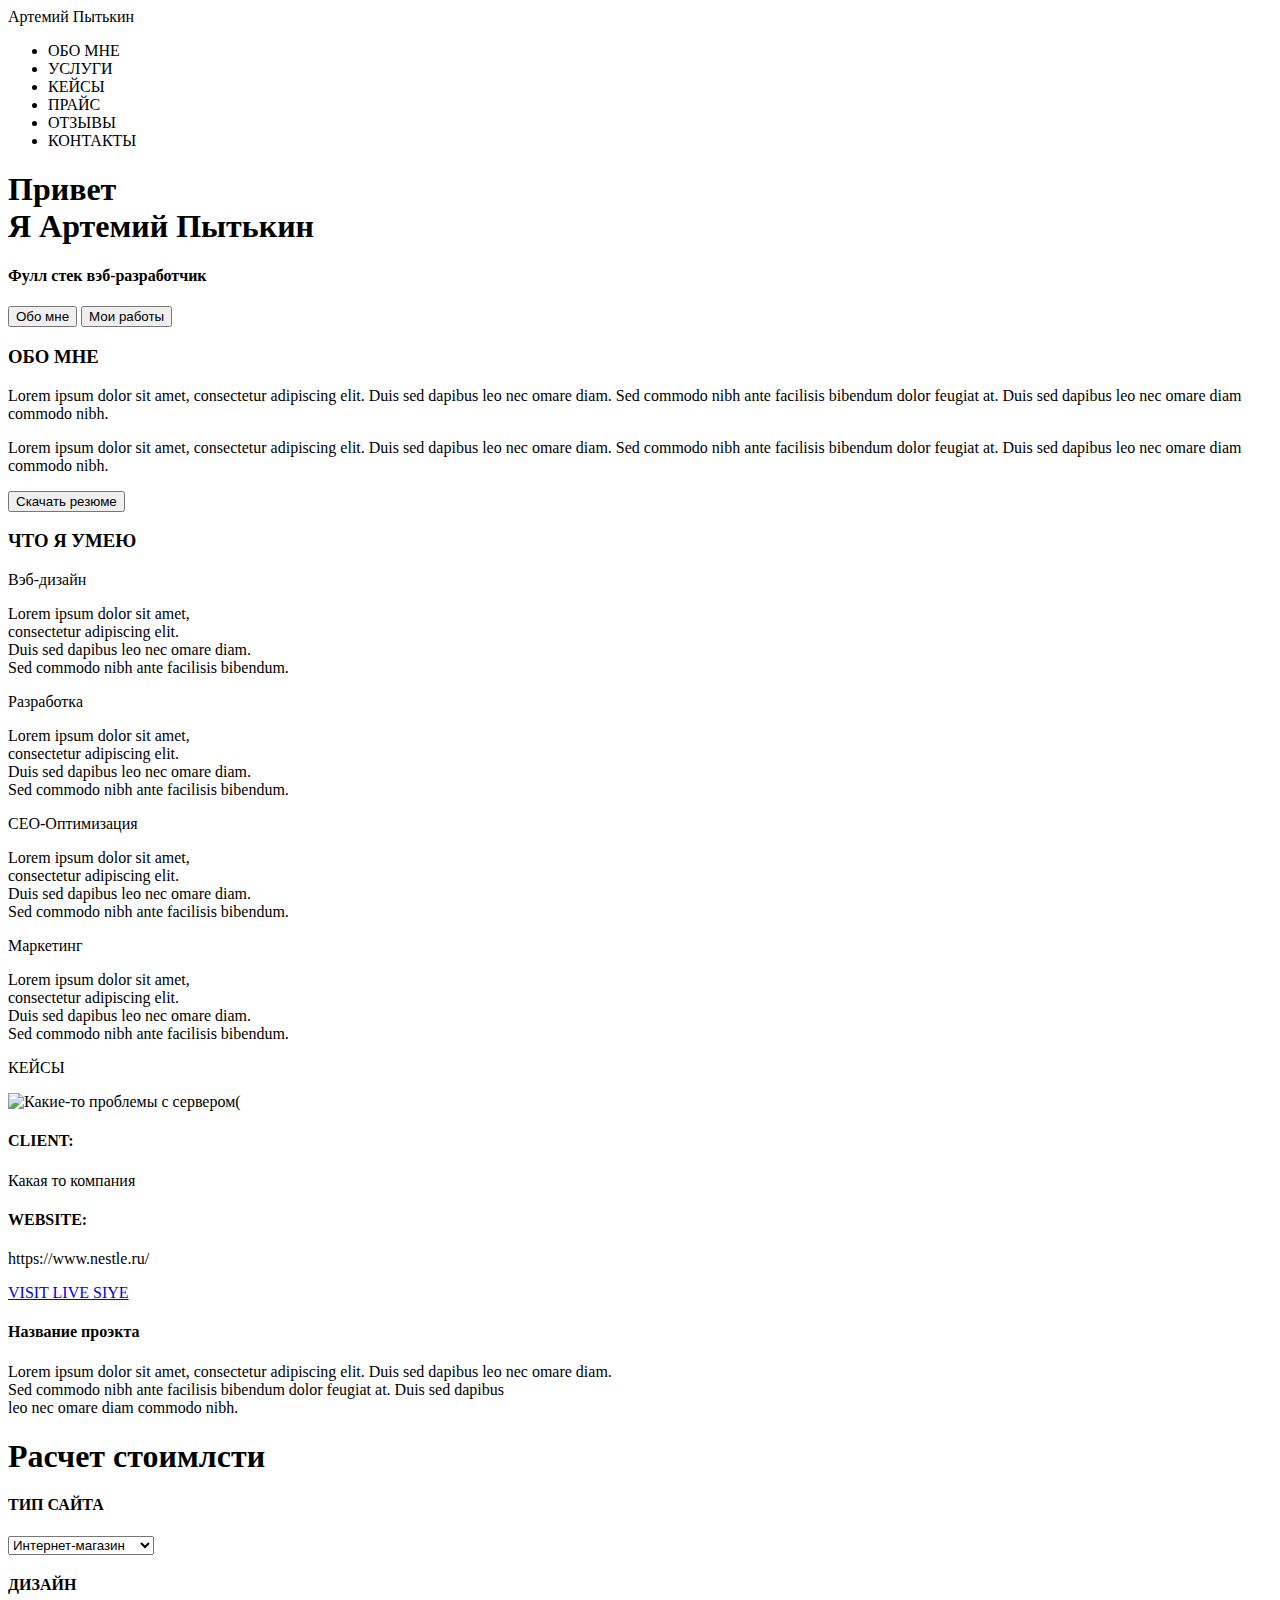
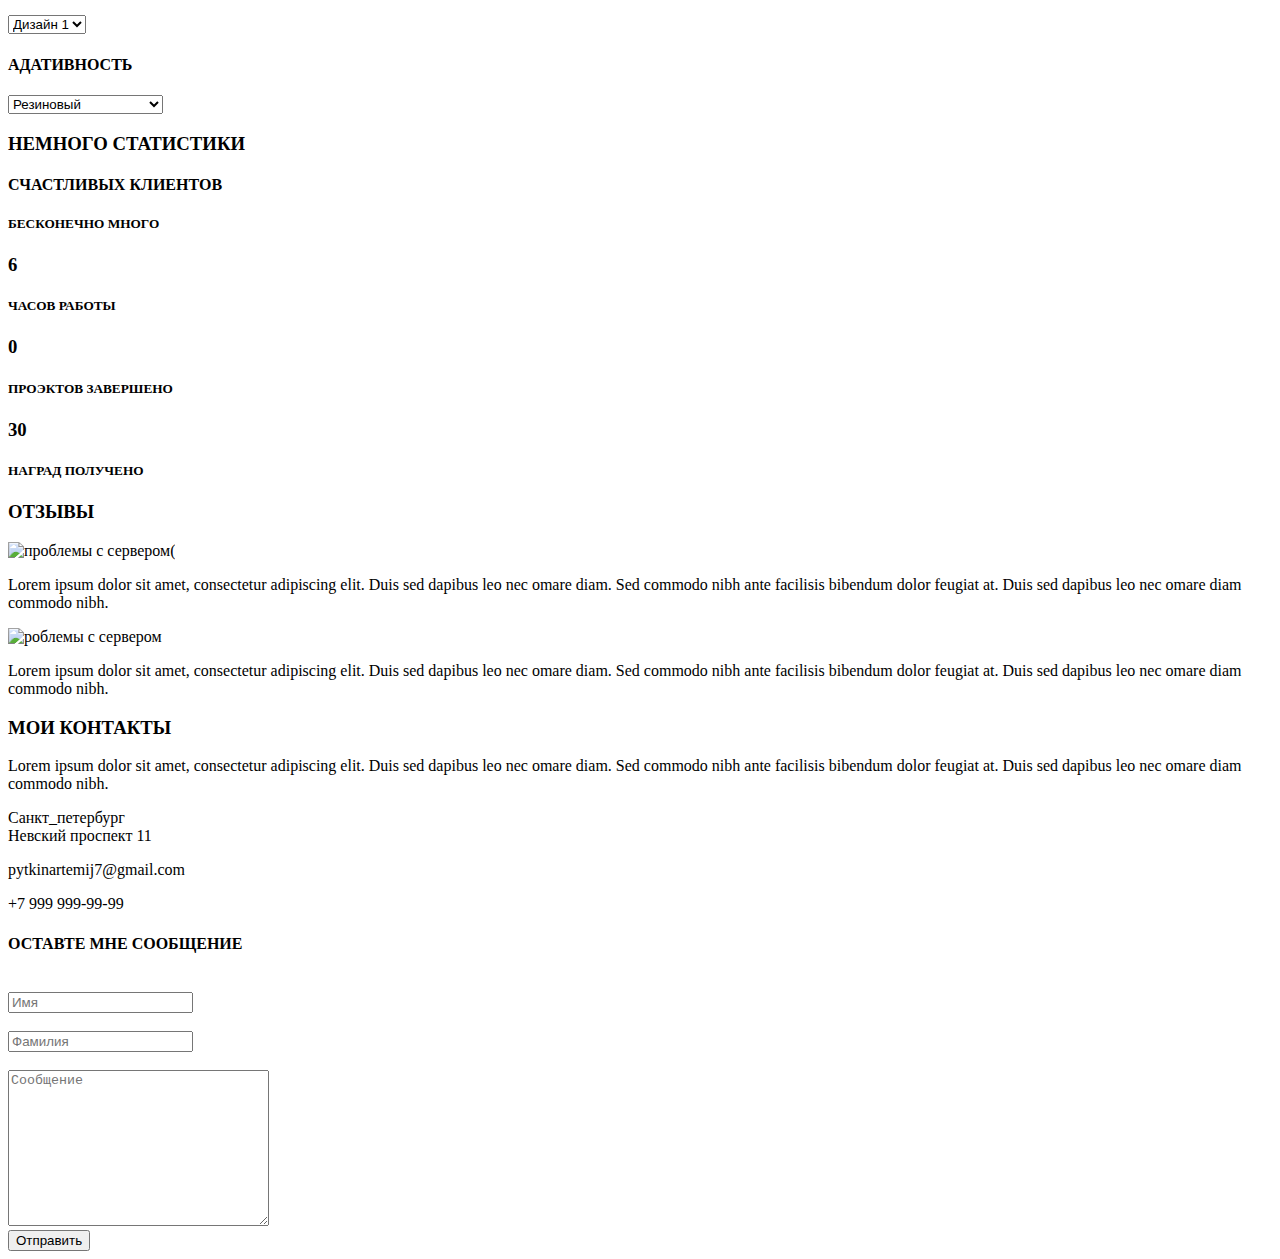
==== srs/index.html @ 43e5adbe "Add files via upload" ====
<!DOCTYPE html>
<html lang="en">
<head>
    <meta charset="UTF-8">
    <title>Мой первый сайт</title>
    <meta name="description" content="Мой первый сайт на HTML">
    <meta name="robots" content="all">
    
</head>
<body>

<header>
   <nav>
       <div class="logo">Артемий Пытькин<div>
       <div class="menu "><ul>
           <li>ОБО МНЕ</li>
           <li>УСЛУГИ</li>
           <li>КЕЙСЫ</li>
           <li>ПРАЙС</li>
           <li>ОТЗЫВЫ</li>
           <li>КОНТАКТЫ</li>
       </ul>
       </div>
   <nav>
<header>
   
   <div class="main"><div class="title__conteiner">
       <h1>Привет <br>Я Артемий Пытькин</h1>
       <h4>Фулл стек вэб-разработчик</h4>
       <input type="submit" value="Обо мне">
       <input type="submit" value="Мои работы">
       
   </div></div>
   
   <div class="about_me">
   <h3>ОБО МНЕ</h3>
   
   <p>Lorem ipsum dolor sit amet, consectetur adipiscing elit. Duis sed dapibus leo nec omare diam. Sed commodo nibh ante

facilisis bibendum dolor feugiat at. Duis sed dapibus leo nec omare diam commodo nibh.</p>
   
   <p>Lorem ipsum dolor sit amet, consectetur adipiscing elit. Duis sed dapibus leo nec omare diam. Sed commodo nibh ante

facilisis bibendum dolor feugiat at. Duis sed dapibus leo nec omare diam commodo nibh.</p>
  </div>
   
   <div class="summary">
      <input type="submit" value="Скачать резюме">
       
   </div>
   
   <div class="skills">
   
   <h3>ЧТО Я УМЕЮ</h3>
   
    <p>Вэб-дизайн</p>
    <div class="text"><p>Lorem ipsum dolor sit amet, <br>consectetur adipiscing elit. <br>Duis sed dapibus leo nec omare diam.<br> Sed commodo nibh ante

facilisis bibendum.</p>
  
   <p>Разработка</p>
   
   <p>Lorem ipsum dolor sit amet, <br>consectetur adipiscing elit. <br>Duis sed dapibus leo nec omare diam.<br> Sed commodo nibh ante

facilisis bibendum.</p>
  
   <p>CEO-Оптимизация</p>
   
   <p>Lorem ipsum dolor sit amet, <br>consectetur adipiscing elit. <br>Duis sed dapibus leo nec omare diam.<br> Sed commodo nibh ante

facilisis bibendum.</p>
  
   <p>Маркетинг</p>
   
   <p>Lorem ipsum dolor sit amet, <br>consectetur adipiscing elit. <br>Duis sed dapibus leo nec omare diam.<br> Sed commodo nibh ante

facilisis bibendum.</p>
  
   </div>
   </div>
   
   <div class="cases">
       <p>КЕЙСЫ</p>
       
    <img src="project.jpg" alt="Какие-то проблемы с сервером(">
      
      <h4>CLIENT:</h4>
       <span>Какая то компания</span>
       
       <h4>WEBSITE:</h4> 
       <p>https://www.nestle.ru/</p>
       
       <a href="https://www.nestle.ru/" target="_blank">VISIT LIVE SIYE</a>   
         
       <h4>Название проэкта</h4>
       
       <p>Lorem ipsum dolor sit amet, consectetur adipiscing elit. Duis sed dapibus leo nec omare diam. <br>Sed commodo nibh ante

facilisis bibendum dolor feugiat at. Duis sed dapibus <br>leo nec omare diam commodo nibh.</p>
       
       
   </div>
   
   
    <form action="сost_calculation" multiple>
        
        <h1>Расчет стоимлсти</h1>
           
           <h4>ТИП САЙТА</h4>
           
            <select name="site_type" id="1">
        
                <option value="Интернет-магазин">Интернет-магазин</option>
                <option value="Имиджевый сайт">Имиджевый сайт</option>
                <option value="On-line сервисы">On-line сервисы</option>
                <option value="Персональный сайт">Персональный сайт</option>
                
                </select><br>
                
                <h4>ДИЗАЙН</h4>
            
            <select name="design" id="2">
        
               <option value="design1">Дизайн 1</option>
                <option value="design2">Дизайн 2</option>
                <option value="design3">Дизайн 3</option>
                <option value="design4">Дизайн 4</option>
                
        </select><br>
               
                <h4>АДАТИВНОСТЬ</h4>
                
            <select name="adaptability" placeholder="Выберите пункт" id="3"> 
               
               <option value="Резиновый">Резиновый</option>
                <option value="Перенос блоков">Перенос блоков</option>
                <option value="Замена макетов">Замена макетов</option>
                <option value="Адаптивный базовый">Адаптивный базовый</option>
                <option value="Панельный">Панельный</option>
                
              </select><br>  
        
    </form>
    
    <div class="statistics">
       
       <h3>НЕМНОГО СТАТИСТИКИ</h3>
       
       <h4>СЧАСТЛИВЫХ КЛИЕНТОВ</h4>
       <h5>БЕСКОНЕЧНО МНОГО</h5>
       
       <h3>6</h3>
        <h5>ЧАСОВ РАБОТЫ</h5>
        
        <h3>0</h3>
        <h5>ПРОЭКТОВ ЗАВЕРШЕНО</h5>
        
        <h3>30</h3>
        <h5>НАГРАД ПОЛУЧЕНО</h5>
        
    </div>
    
    <div class="reviews">
       
       <h3>ОТЗЫВЫ</h3>
        
        <img src="https://avatars.mds.yandex.net/get-kinopoisk-image/1599028/5c6d81b5-d31c-4389-89d0-4b554b82b68b/360" alt="проблемы с сервером(">
        
        <p>Lorem ipsum dolor sit amet, consectetur adipiscing elit. Duis sed dapibus leo nec omare diam. Sed commodo nibh ante

facilisis bibendum dolor feugiat at. Duis sed dapibus leo nec omare diam commodo nibh.</p>
       
       <img src="https://pbs.twimg.com/profile_images/1732257327/_______400x400.png" alt="роблемы с сервером">
       
       <p>Lorem ipsum dolor sit amet, consectetur adipiscing elit. Duis sed dapibus leo nec omare diam. Sed commodo nibh ante

facilisis bibendum dolor feugiat at. Duis sed dapibus leo nec omare diam commodo nibh.</p>
        
    </div>
    
    <form action="contacts">
     
     <h3>МОИ КОНТАКТЫ</h3>
     
     <p>Lorem ipsum dolor sit amet, consectetur adipiscing elit. Duis sed dapibus leo nec omare diam. Sed commodo nibh ante

facilisis bibendum dolor feugiat at. Duis sed dapibus leo nec omare diam commodo nibh.</p>
    
    <p>Санкт_петербург <br> Невский проспект 11</p>
     <p>pytkinartemij7@gmail.com</p>
     <p>+7 999 999-99-99</p>
     
     <h4>ОСТАВТЕ МНЕ СООБЩЕНИЕ </h4>
     
        <br><input type="text" placeholder="Имя">
          
        <br><br><input type="text" placeholder="Фамилия">
                    
        <br><br><textarea name="message_to_me" id="5" cols="30" rows="10" placeholder="Сообщение"></textarea>
        
       <br> <input type="submit" value="Отправить">
     
     </form>
     
<body>


<html>
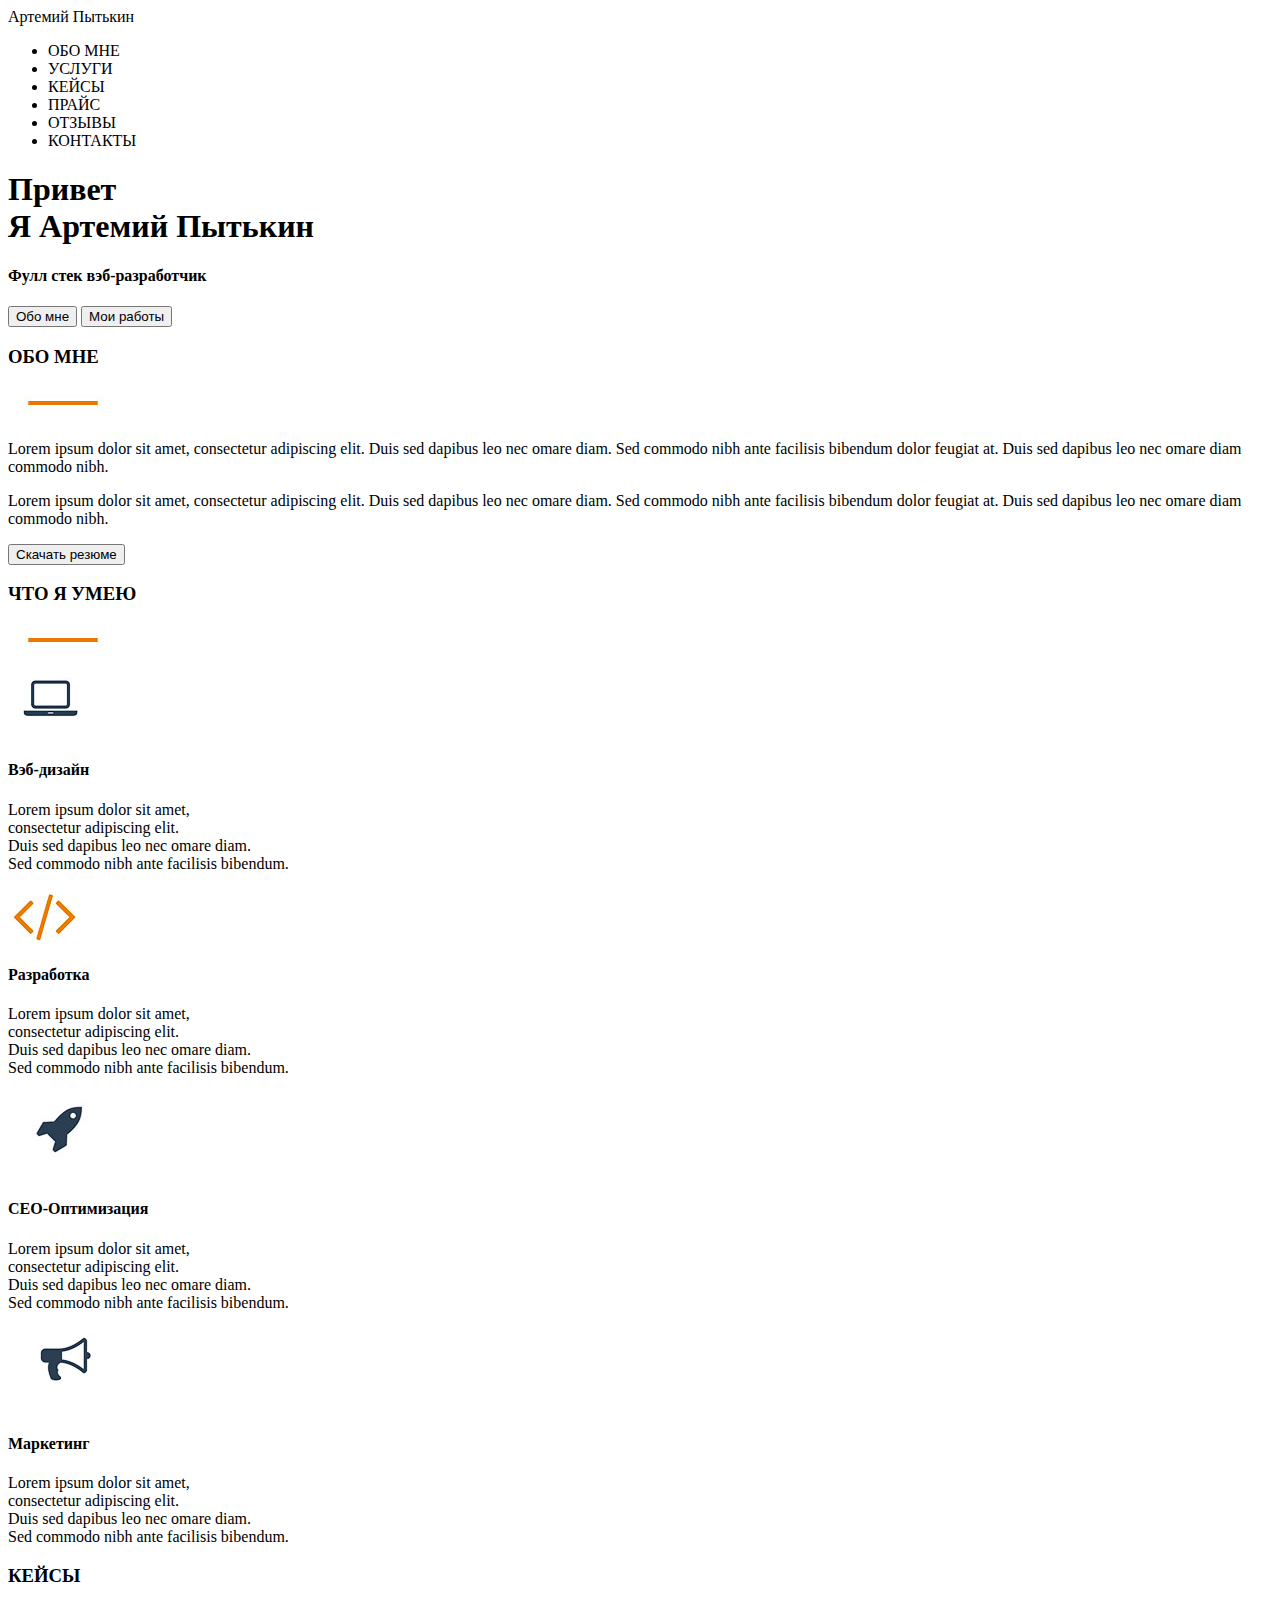
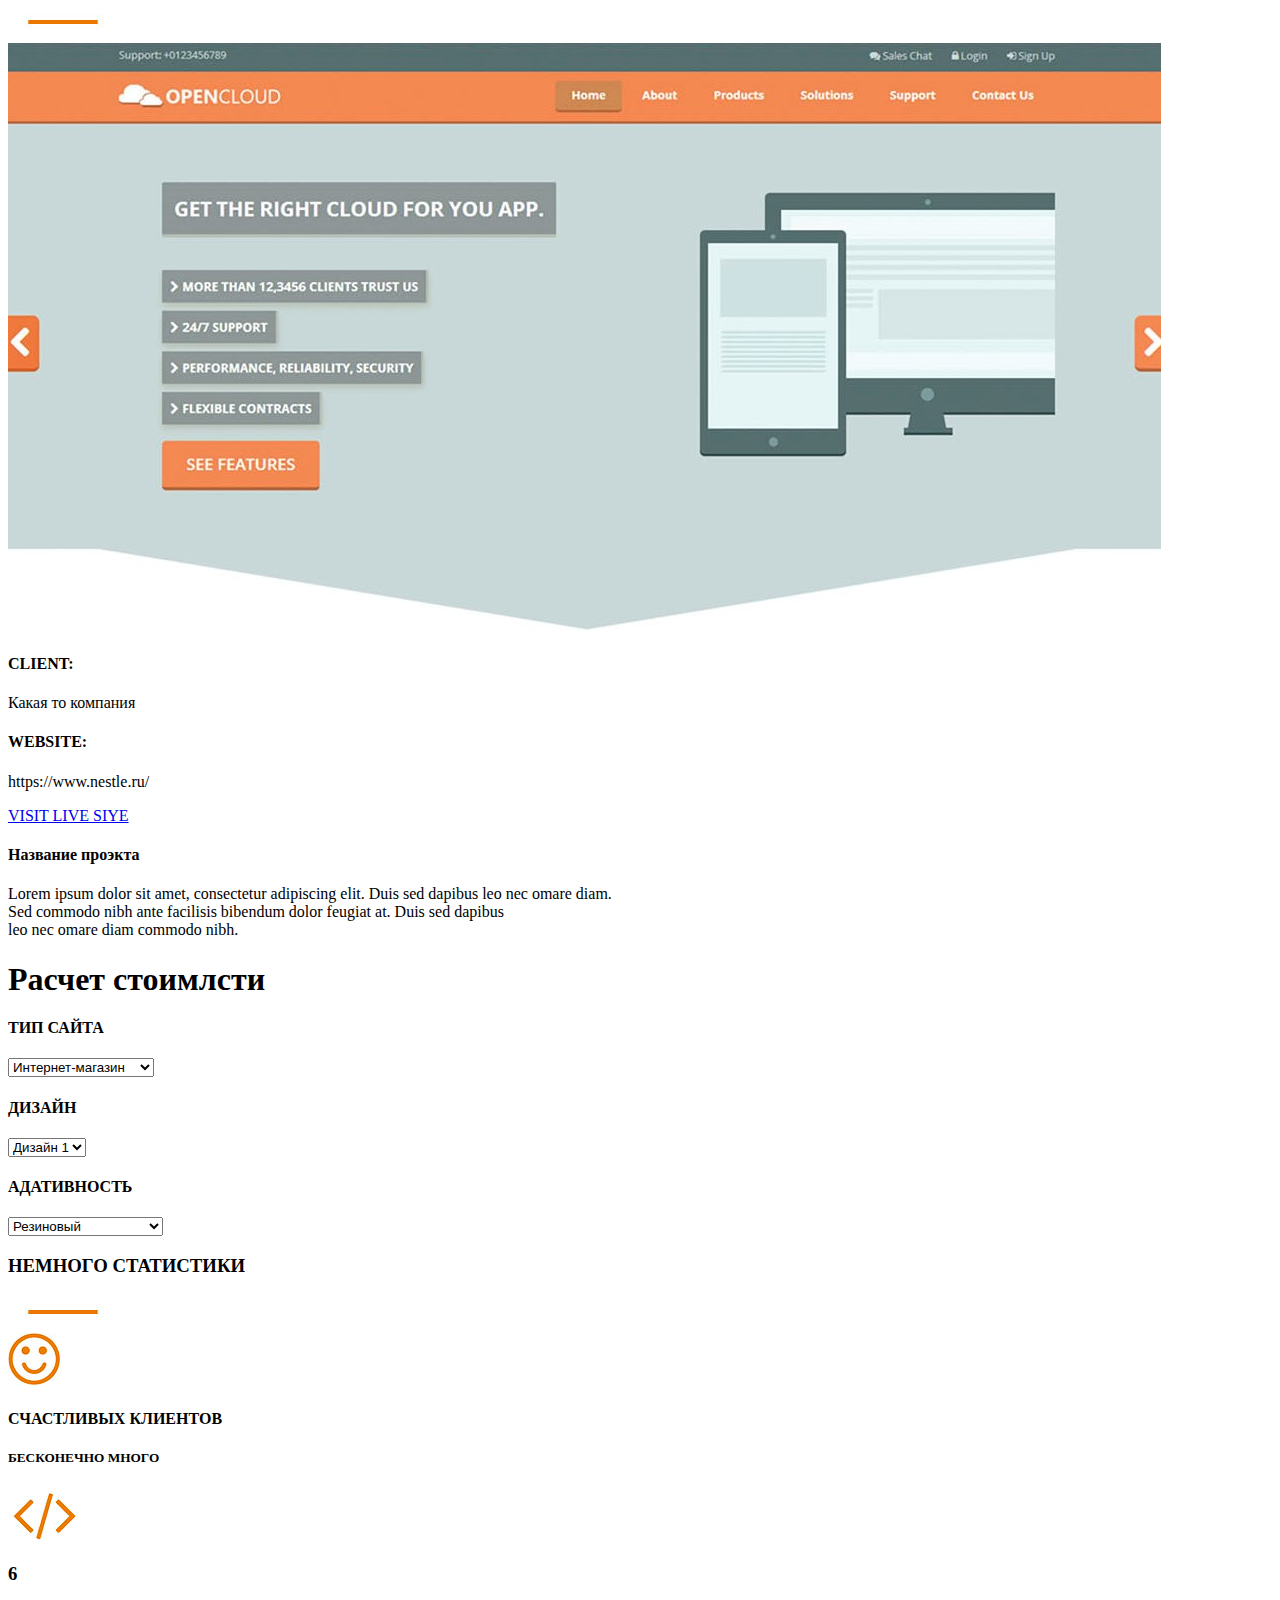
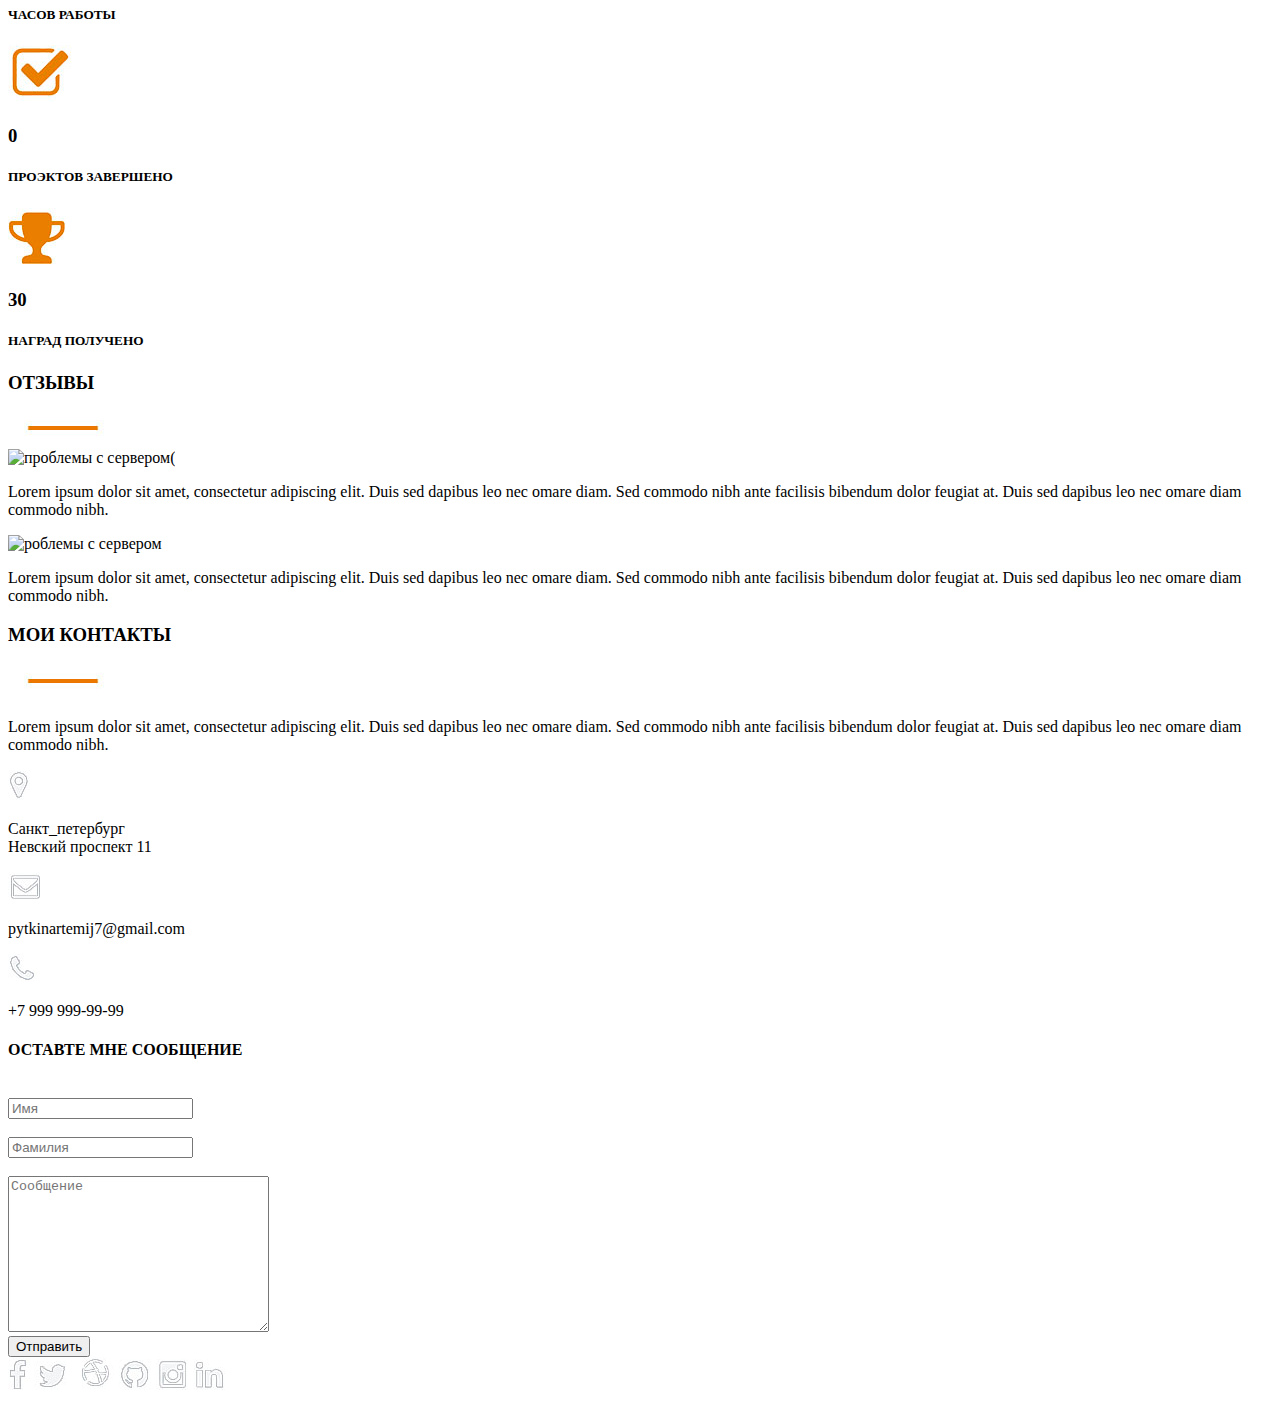
==== commit 3c5c4b61: "Добавил иконки и картинки" ====
--- a/srs/index.html
+++ b/srs/index.html
@@ -35,6 +35,9 @@
    <div class="about_me">
    <h3>ОБО МНЕ</h3>
    
+        <img src="img/%D1%87%D0%B5%D1%80%D1%82%D0%B0%20%D0%B7%D0%B0%D0%B3%D0%BE%D0%BB%D0%BE%D0%B2%D0%BA%D0%B0.jpg" alt="ошбки с сервером(">
+
+   
    <p>Lorem ipsum dolor sit amet, consectetur adipiscing elit. Duis sed dapibus leo nec omare diam. Sed commodo nibh ante
 
 facilisis bibendum dolor feugiat at. Duis sed dapibus leo nec omare diam commodo nibh.</p>
@@ -53,24 +56,35 @@
    
    <h3>ЧТО Я УМЕЮ</h3>
    
-    <p>Вэб-дизайн</p>
-    <div class="text"><p>Lorem ipsum dolor sit amet, <br>consectetur adipiscing elit. <br>Duis sed dapibus leo nec omare diam.<br> Sed commodo nibh ante
-
-facilisis bibendum.</p>
-  
-   <p>Разработка</p>
+           <img src="img/%D1%87%D0%B5%D1%80%D1%82%D0%B0%20%D0%B7%D0%B0%D0%B3%D0%BE%D0%BB%D0%BE%D0%B2%D0%BA%D0%B0.jpg" alt="ошбки с сервером(">
+            
+    <br><img src="img/%D0%BD%D0%BE%D1%83%D1%82.jpg" alt="">
+             
+    <h4>Вэб-дизайн</h4>
+    
+    <div ><p>Lorem ipsum dolor sit amet, <br>consectetur adipiscing elit. <br>Duis sed dapibus leo nec omare diam.<br> Sed commodo nibh ante
+
+facilisis bibendum.</p>
+  
+  <img src="img/%D1%81%D0%BA%D0%BE%D0%B1%D0%BA%D0%B8.jpg" alt="">
+  
+   <h4>Разработка</h4>
    
    <p>Lorem ipsum dolor sit amet, <br>consectetur adipiscing elit. <br>Duis sed dapibus leo nec omare diam.<br> Sed commodo nibh ante
 
 facilisis bibendum.</p>
-  
-   <p>CEO-Оптимизация</p>
+ 
+ <img src="img/%D1%80%D0%B0%D0%BA%D0%B5%D1%82%D0%B0.jpg" alt="">
+  
+   <h4>CEO-Оптимизация</h4>
    
    <p>Lorem ipsum dolor sit amet, <br>consectetur adipiscing elit. <br>Duis sed dapibus leo nec omare diam.<br> Sed commodo nibh ante
 
 facilisis bibendum.</p>
-  
-   <p>Маркетинг</p>
+ 
+ <img src="img/%D0%B3%D1%80%D0%B0%D0%BC%D0%BC%D0%BE%D1%84%D0%BE%D0%BD.jpg" alt="">
+  
+   <h4>Маркетинг</h4>
    
    <p>Lorem ipsum dolor sit amet, <br>consectetur adipiscing elit. <br>Duis sed dapibus leo nec omare diam.<br> Sed commodo nibh ante
 
@@ -80,9 +94,11 @@
    </div>
    
    <div class="cases">
-       <p>КЕЙСЫ</p>
-       
-    <img src="project.jpg" alt="Какие-то проблемы с сервером(">
+       <h3>КЕЙСЫ</h3>
+       
+               <img src="img/%D1%87%D0%B5%D1%80%D1%82%D0%B0%20%D0%B7%D0%B0%D0%B3%D0%BE%D0%BB%D0%BE%D0%B2%D0%BA%D0%B0.jpg" alt="ошбки с сервером(">
+       
+    <br><img src="img/project.jpg" alt="Какие-то проблемы с сервером(">
       
       <h4>CLIENT:</h4>
        <span>Какая то компания</span>
@@ -146,15 +162,22 @@
        
        <h3>НЕМНОГО СТАТИСТИКИ</h3>
        
+               <img src="img/%D1%87%D0%B5%D1%80%D1%82%D0%B0%20%D0%B7%D0%B0%D0%B3%D0%BE%D0%BB%D0%BE%D0%B2%D0%BA%D0%B0.jpg" alt="ошбки с сервером(">
+       
+       
+       <br><img src="img/%D1%81%D0%BC%D0%B0%D0%B9%D0%BB.jpg" alt="">
        <h4>СЧАСТЛИВЫХ КЛИЕНТОВ</h4>
        <h5>БЕСКОНЕЧНО МНОГО</h5>
        
+       <img src="img/%D1%81%D0%BA%D0%BE%D0%B1%D0%BA%D0%B8.jpg" alt="">
        <h3>6</h3>
         <h5>ЧАСОВ РАБОТЫ</h5>
         
+        <img src="img/%D0%B3%D0%B0%D0%BB%D0%BE%D1%87%D0%BA%D0%B0.jpg" alt="">
         <h3>0</h3>
         <h5>ПРОЭКТОВ ЗАВЕРШЕНО</h5>
         
+        <img src="img/%D0%BA%D1%83%D0%B1%D0%BE%D0%BA.jpg" alt="">
         <h3>30</h3>
         <h5>НАГРАД ПОЛУЧЕНО</h5>
         
@@ -163,8 +186,10 @@
     <div class="reviews">
        
        <h3>ОТЗЫВЫ</h3>
-        
-        <img src="https://avatars.mds.yandex.net/get-kinopoisk-image/1599028/5c6d81b5-d31c-4389-89d0-4b554b82b68b/360" alt="проблемы с сервером(">
+       
+               <img src="img/%D1%87%D0%B5%D1%80%D1%82%D0%B0%20%D0%B7%D0%B0%D0%B3%D0%BE%D0%BB%D0%BE%D0%B2%D0%BA%D0%B0.jpg" alt="ошбки с сервером(">
+        
+        <br><img src="https://avatars.mds.yandex.net/get-kinopoisk-image/1599028/5c6d81b5-d31c-4389-89d0-4b554b82b68b/360" alt="проблемы с сервером(">
         
         <p>Lorem ipsum dolor sit amet, consectetur adipiscing elit. Duis sed dapibus leo nec omare diam. Sed commodo nibh ante
 
@@ -182,12 +207,19 @@
      
      <h3>МОИ КОНТАКТЫ</h3>
      
+             <img src="img/%D1%87%D0%B5%D1%80%D1%82%D0%B0%20%D0%B7%D0%B0%D0%B3%D0%BE%D0%BB%D0%BE%D0%B2%D0%BA%D0%B0.jpg" alt="ошбки с сервером(">
+     
      <p>Lorem ipsum dolor sit amet, consectetur adipiscing elit. Duis sed dapibus leo nec omare diam. Sed commodo nibh ante
 
 facilisis bibendum dolor feugiat at. Duis sed dapibus leo nec omare diam commodo nibh.</p>
     
+    <img src="img/%D0%B3%D0%B5%D0%BE.jpg" alt="">
     <p>Санкт_петербург <br> Невский проспект 11</p>
+    
+    <img src="img/%D0%BA%D0%BE%D0%BD%D0%B2%D0%B5%D1%80%D1%82.jpg" alt="">
      <p>pytkinartemij7@gmail.com</p>
+     
+     <img src="img/%D1%82%D1%80%D1%83%D0%B1%D0%BA%D0%B0.jpg" alt="">
      <p>+7 999 999-99-99</p>
      
      <h4>ОСТАВТЕ МНЕ СООБЩЕНИЕ </h4>
@@ -199,9 +231,22 @@
         <br><br><textarea name="message_to_me" id="5" cols="30" rows="10" placeholder="Сообщение"></textarea>
         
        <br> <input type="submit" value="Отправить">
+       
+       <div class="иконки внизу">
+           
+           <img src="img/%D1%84%D0%B1.jpg" alt="">
+           <img src="img/%D1%82%D0%B2%D0%B8%D1%82%D0%B5%D1%80.jpg" alt="">
+           <img src="img/%D0%BC%D1%8F%D1%87.jpg" alt="">
+           <img src="img/%D0%BA%D0%B8%D1%81%D0%BA%D0%B0.jpg" alt="">
+           <img src="img/%D0%B8%D0%BD%D1%81%D1%82.jpg" alt="">
+           <img src="img/%D0%B8%D0%BD.jpg" alt="">
+           
+       </div>
      
      </form>
      
+     
+     
 <body>
 
 
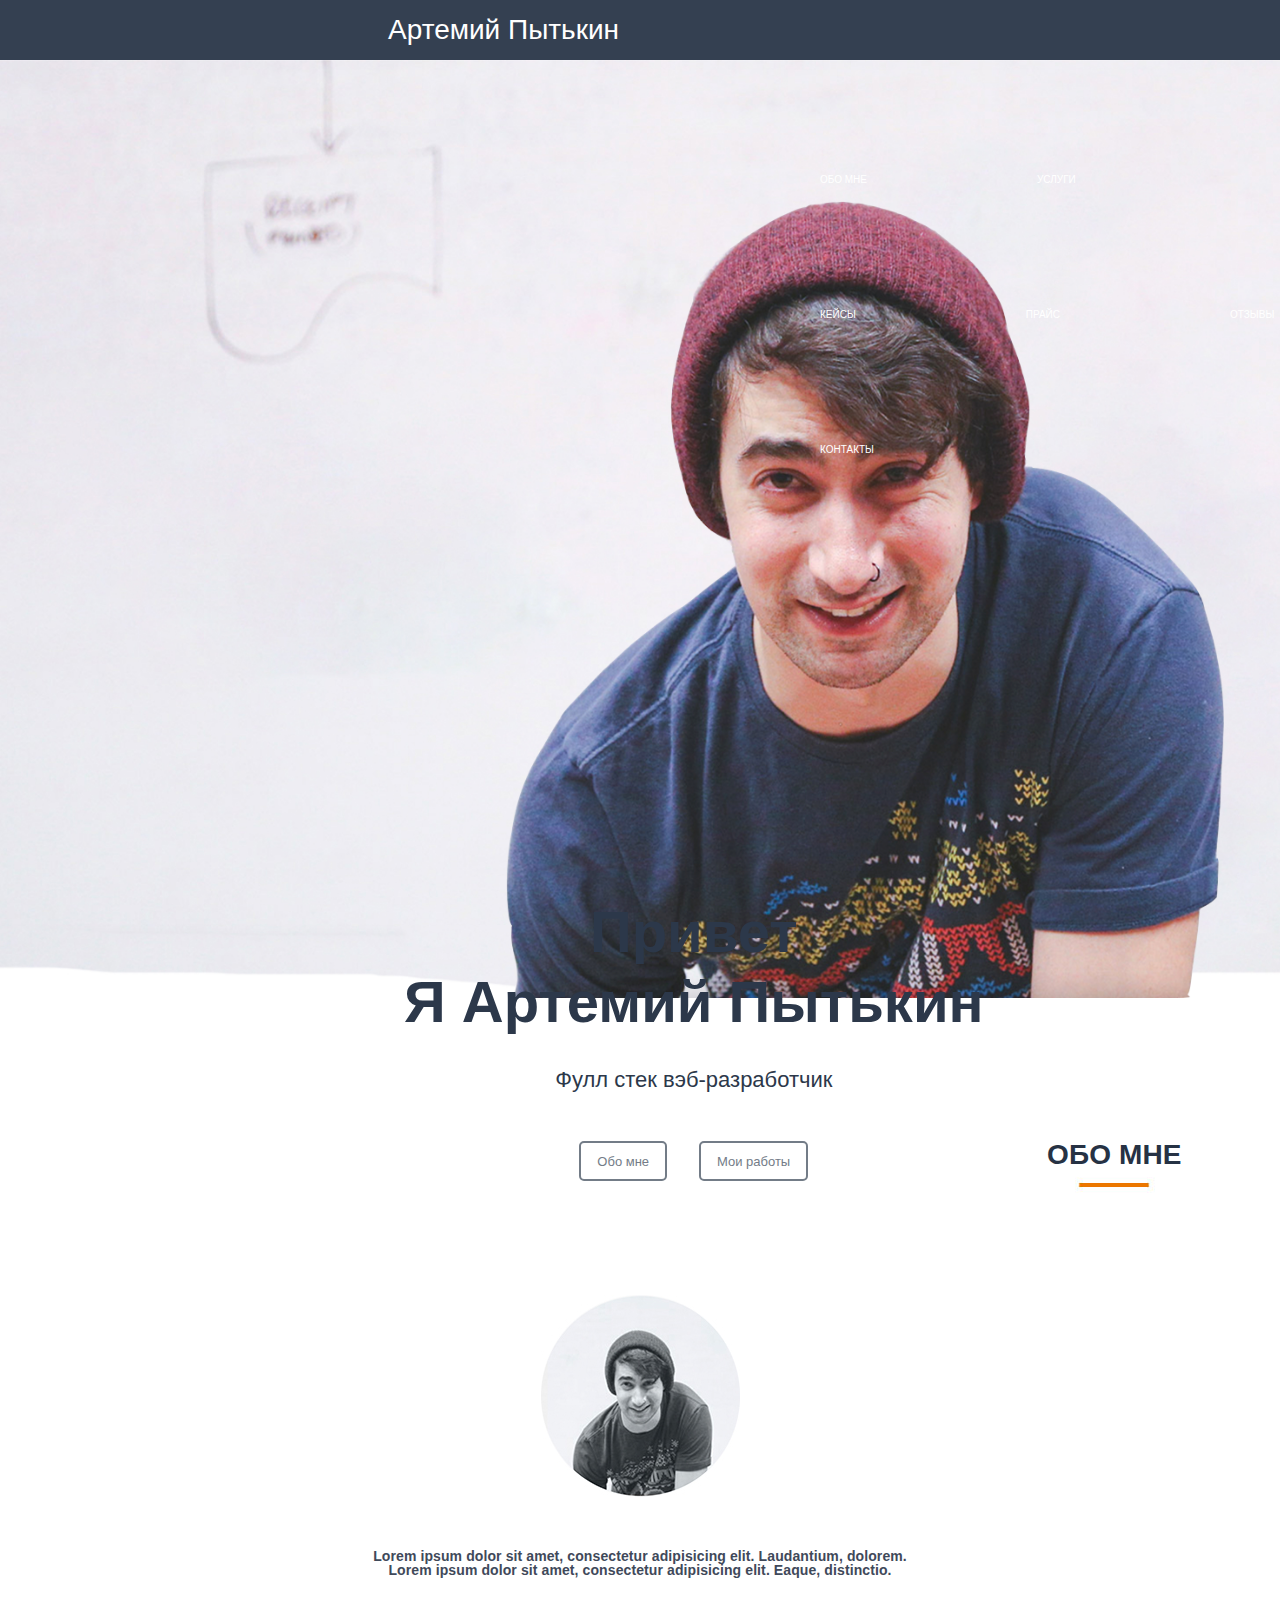
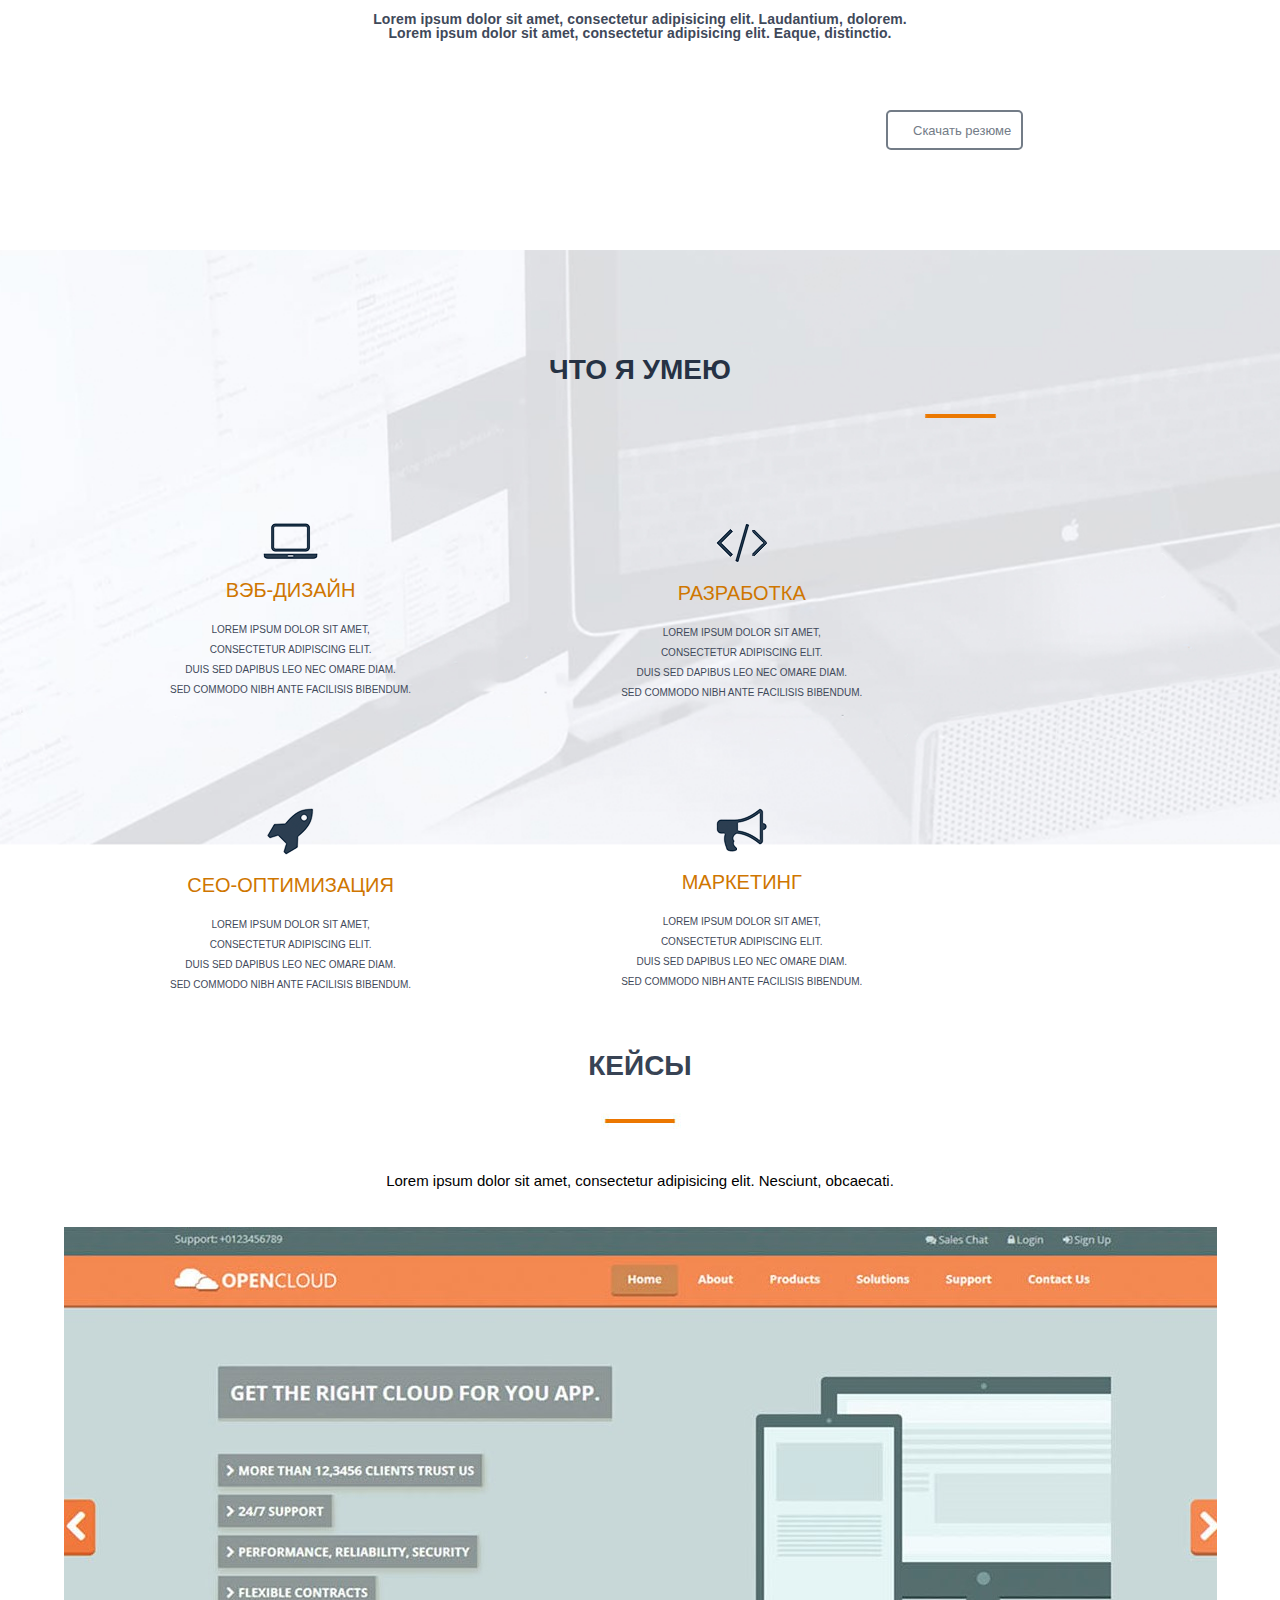
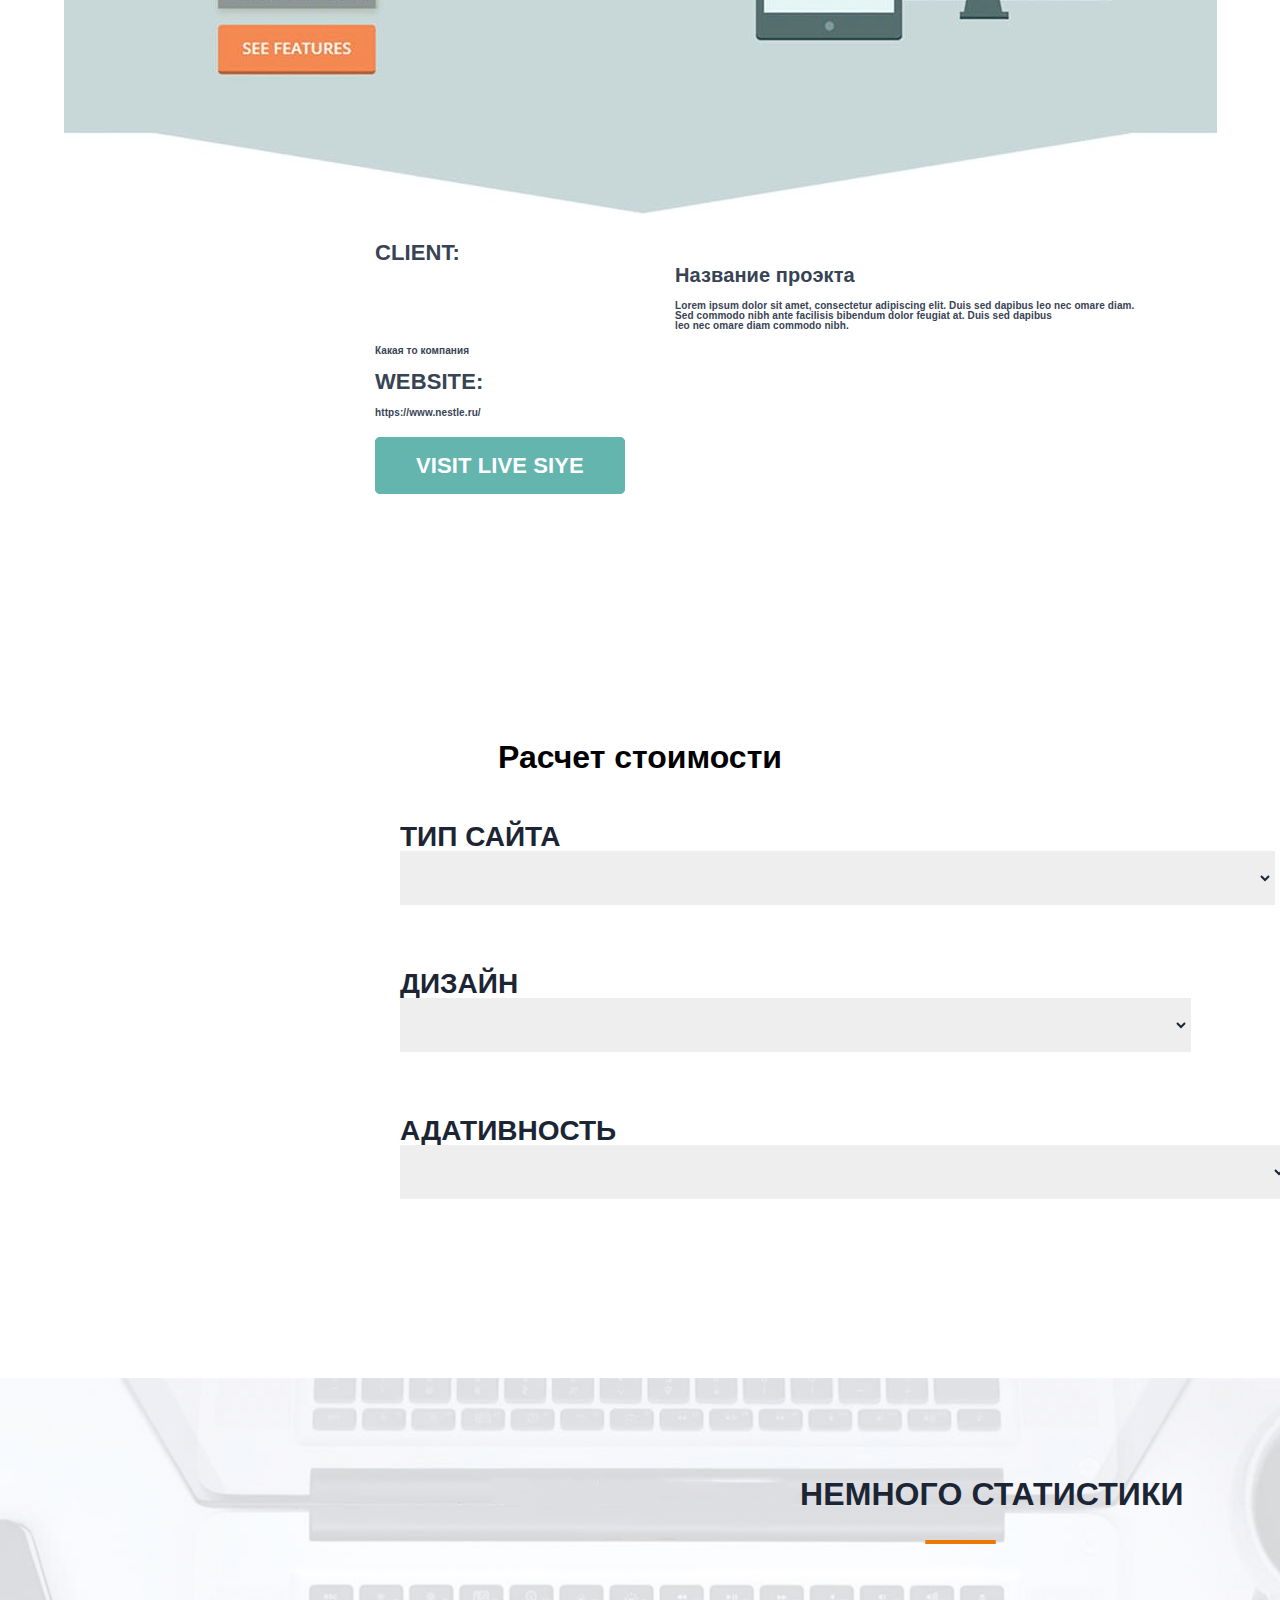
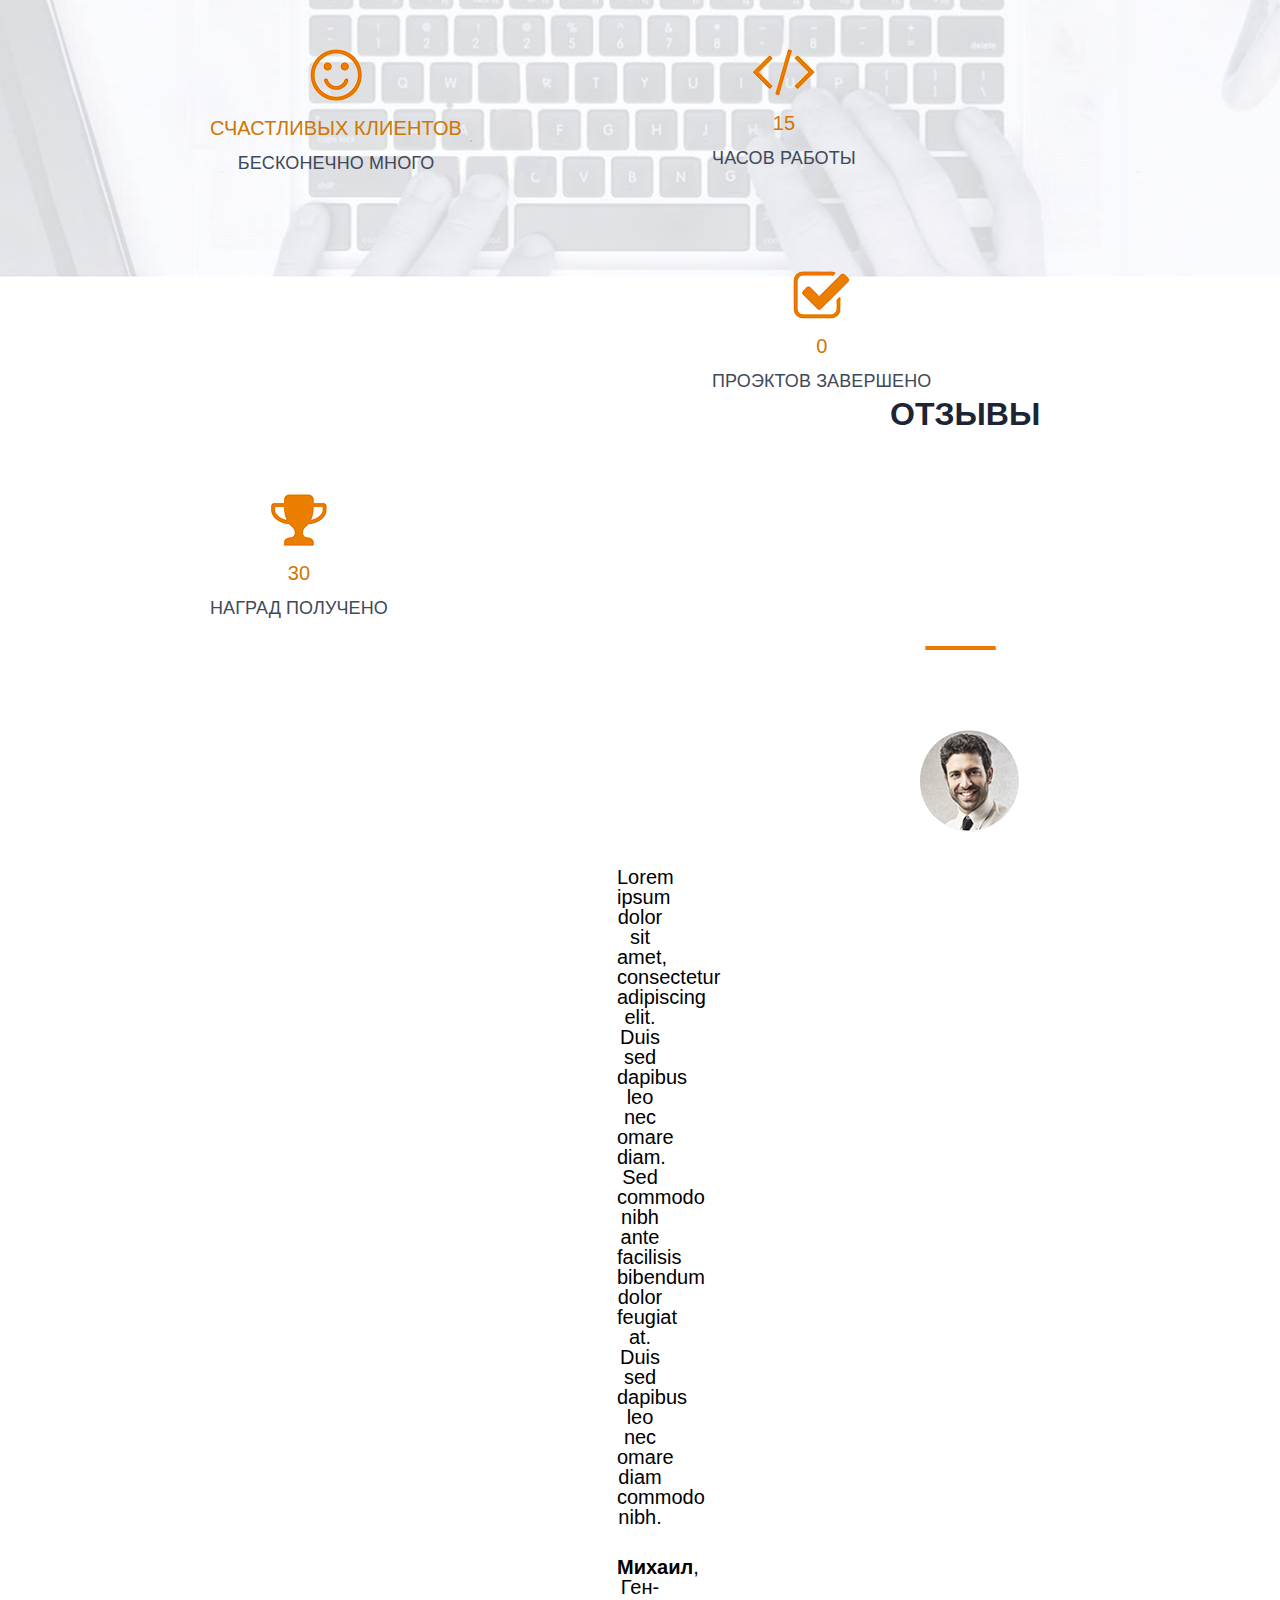
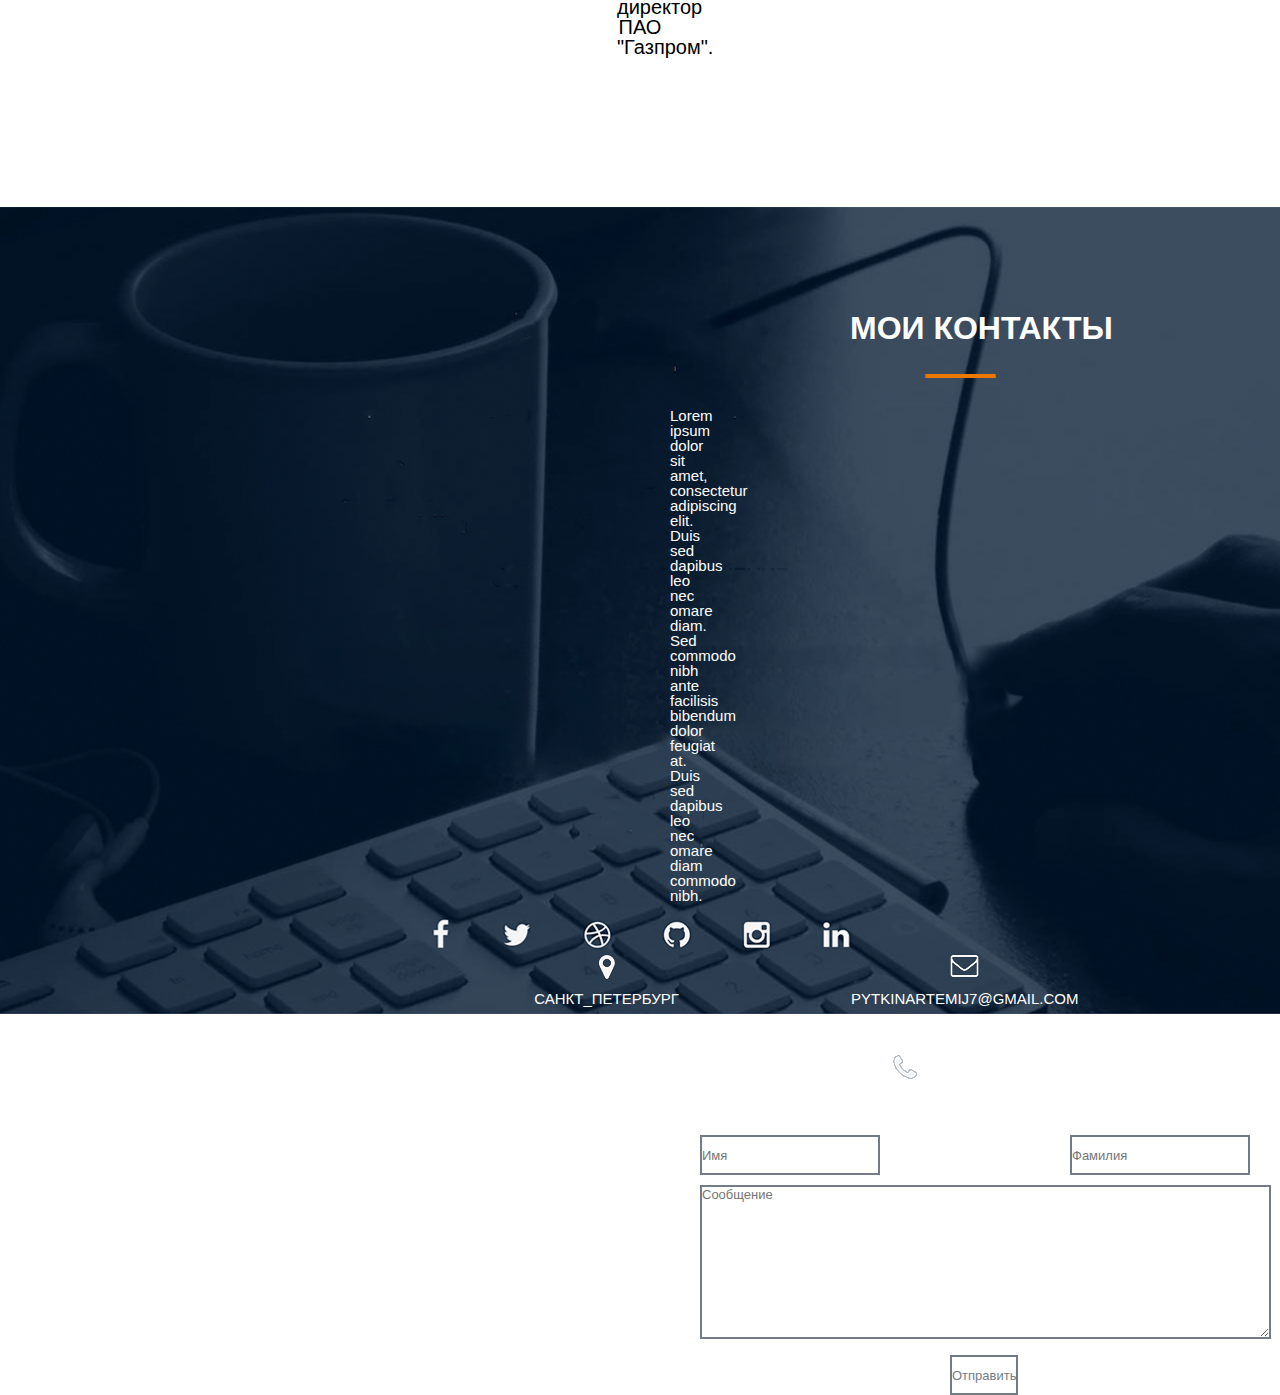
==== commit 7a84a646: "Добавил в свой проэкт CCS" ====
--- a/srs/index.html
+++ b/srs/index.html
@@ -5,24 +5,26 @@
     <title>Мой первый сайт</title>
     <meta name="description" content="Мой первый сайт на HTML">
     <meta name="robots" content="all">
+    <link rel="stylesheet" href="css/reset.css">
+    <link rel="stylesheet" href="css/style.css">
+    
     
 </head>
 <body>
-
-<header>
-   <nav>
-       <div class="logo">Артемий Пытькин<div>
-       <div class="menu "><ul>
-           <li>ОБО МНЕ</li>
-           <li>УСЛУГИ</li>
-           <li>КЕЙСЫ</li>
-           <li>ПРАЙС</li>
-           <li>ОТЗЫВЫ</li>
-           <li>КОНТАКТЫ</li>
-       </ul>
-       </div>
-   <nav>
-<header>
+    <header>
+       <nav>
+           <div class="logo">Артемий Пытькин</div>
+           <div class="menu ">
+              <ul>
+               <li>ОБО МНЕ</li>
+               <li>УСЛУГИ</li>
+               <li>КЕЙСЫ</li>
+               <li>ПРАЙС</li>
+               <li>ОТЗЫВЫ</li>
+               <li>КОНТАКТЫ</li>
+           </ul></div>
+        </nav>
+    </header>
    
    <div class="main"><div class="title__conteiner">
        <h1>Привет <br>Я Артемий Пытькин</h1>
@@ -34,21 +36,22 @@
    
    <div class="about_me">
    <h3>ОБО МНЕ</h3>
-   
-        <img src="img/%D1%87%D0%B5%D1%80%D1%82%D0%B0%20%D0%B7%D0%B0%D0%B3%D0%BE%D0%BB%D0%BE%D0%B2%D0%BA%D0%B0.jpg" alt="ошбки с сервером(">
-
-   
-   <p>Lorem ipsum dolor sit amet, consectetur adipiscing elit. Duis sed dapibus leo nec omare diam. Sed commodo nibh ante
-
-facilisis bibendum dolor feugiat at. Duis sed dapibus leo nec omare diam commodo nibh.</p>
-   
-   <p>Lorem ipsum dolor sit amet, consectetur adipiscing elit. Duis sed dapibus leo nec omare diam. Sed commodo nibh ante
-
-facilisis bibendum dolor feugiat at. Duis sed dapibus leo nec omare diam commodo nibh.</p>
+       
+       <img class="line" src="img/%D1%87%D0%B5%D1%80%D1%82%D0%B0%20%D0%B7%D0%B0%D0%B3%D0%BE%D0%BB%D0%BE%D0%B2%D0%BA%D0%B0.jpg" alt="ошбки с сервером(">
+        
+        <br><img class="avatar" src="img/about_me%20%D0%B0%D0%B2%D0%B0%D1%82%D0%B0%D1%80%D0%BA%D0%B0.jpg" alt="ошбки с сервером(">
+   
+        
+
+   
+   <p>Lorem ipsum dolor sit amet, consectetur adipisicing elit. Laudantium, dolorem. <br> Lorem ipsum dolor sit amet, consectetur adipisicing elit. Eaque, distinctio.</p>
+   
+   <p>Lorem ipsum dolor sit amet, consectetur adipisicing elit. Laudantium, dolorem. <br> Lorem ipsum dolor sit amet, consectetur adipisicing elit. Eaque, distinctio.</p>
   </div>
    
    <div class="summary">
-      <input type="submit" value="Скачать резюме">
+      <input type="submit" value="Скачать резюме" >
+      <img src="img/%D1%81%D0%BA%D0%B0%D1%87%D0%B0%D1%82%D1%8C%20%D1%80%D0%B5%D0%B7%D1%8E%D0%BC%D0%B5.jpg;) left/cover no-repeat" alt="">
        
    </div>
    
@@ -56,71 +59,91 @@
    
    <h3>ЧТО Я УМЕЮ</h3>
    
-           <img src="img/%D1%87%D0%B5%D1%80%D1%82%D0%B0%20%D0%B7%D0%B0%D0%B3%D0%BE%D0%BB%D0%BE%D0%B2%D0%BA%D0%B0.jpg" alt="ошбки с сервером(">
-            
-    <br><img src="img/%D0%BD%D0%BE%D1%83%D1%82.jpg" alt="">
+           <img class="line2"
+src="img/%D0%BD%D0%BE%D1%80%D0%BC%D0%B0%D0%BB%D1%8C%D0%BD%D0%B0%D1%8F%20%D1%87%D0%B5%D1%80%D1%82%D0%B0%20%D0%B7%D0%B0%D0%B3%D0%BE%D0%BB%D0%BE%D0%B2%D0%BA%D0%B0.png" alt="ошбки с сервером(">
+     
+        <ul>  
+     <li class="Web design">     
+    <img src="img/%D0%BD%D0%BE%D1%80%D0%BC%D0%B0%D0%BB%D1%8C%D0%BD%D1%8B%D0%B9%20%D0%BD%D0%BE%D1%83%D1%82.png" alt="ошбки с сервером(">
              
     <h4>Вэб-дизайн</h4>
     
-    <div ><p>Lorem ipsum dolor sit amet, <br>consectetur adipiscing elit. <br>Duis sed dapibus leo nec omare diam.<br> Sed commodo nibh ante
-
-facilisis bibendum.</p>
-  
-  <img src="img/%D1%81%D0%BA%D0%BE%D0%B1%D0%BA%D0%B8.jpg" alt="">
-  
-   <h4>Разработка</h4>
+    <p>Lorem ipsum dolor sit amet, <br>consectetur adipiscing elit. <br>Duis sed dapibus leo nec omare diam.<br> Sed commodo nibh ante
+
+facilisis bibendum.</p>
+</li> 
+ 
+ 
+  <li class="Development_of">
+  <img  src="img/%D0%BD%D0%BE%D1%80%D0%BC%D0%B0%D0%BB%D1%8C%D0%BD%D1%8B%D0%B9%20%D0%B7%D0%BD%D0%B0%D0%BA.png" alt="ошбки с сервером(">
+  
+   <h2>Разработка</h2>
    
    <p>Lorem ipsum dolor sit amet, <br>consectetur adipiscing elit. <br>Duis sed dapibus leo nec omare diam.<br> Sed commodo nibh ante
 
 facilisis bibendum.</p>
- 
- <img src="img/%D1%80%D0%B0%D0%BA%D0%B5%D1%82%D0%B0.jpg" alt="">
-  
-   <h4>CEO-Оптимизация</h4>
+</li> 
+
+ <li class="SEO-Optimizatsiya">
+ <img src="img/%D0%BD%D0%BE%D1%80%D0%BC%D0%B0%D0%BB%D1%8C%D0%BD%D0%B0%D1%8F%20%D1%80%D0%B0%D0%BA%D0%B5%D1%82%D0%B0.png" alt="ошбки с сервером(">
+  
+   <h1>CEO-Оптимизация</h1>
    
    <p>Lorem ipsum dolor sit amet, <br>consectetur adipiscing elit. <br>Duis sed dapibus leo nec omare diam.<br> Sed commodo nibh ante
 
 facilisis bibendum.</p>
- 
- <img src="img/%D0%B3%D1%80%D0%B0%D0%BC%D0%BC%D0%BE%D1%84%D0%BE%D0%BD.jpg" alt="">
-  
-   <h4>Маркетинг</h4>
-   
-   <p>Lorem ipsum dolor sit amet, <br>consectetur adipiscing elit. <br>Duis sed dapibus leo nec omare diam.<br> Sed commodo nibh ante
-
-facilisis bibendum.</p>
-  
-   </div>
-   </div>
+</li> 
+
+ <li class="Marketing">
+ <img src="img/%D0%BD%D0%BE%D1%80%D0%BC%D0%B0%D0%BB%D1%8C%D0%BD%D1%8B%D0%B9%20%D0%B3%D1%80%D0%B0%D0%BC%D0%BC%D0%BE%D1%84%D0%BE%D0%BD.png" alt="ошбки с сервером(">
+  
+   <h5>Маркетинг</h5>
+   
+   <p >Lorem ipsum dolor sit amet, <br>consectetur adipiscing elit. <br>Duis sed dapibus leo nec omare diam.<br> Sed commodo nibh ante
+
+facilisis bibendum.</p>
+ </li> 
+ </ul> 
+  
+</div>
+   
    
    <div class="cases">
        <h3>КЕЙСЫ</h3>
        
                <img src="img/%D1%87%D0%B5%D1%80%D1%82%D0%B0%20%D0%B7%D0%B0%D0%B3%D0%BE%D0%BB%D0%BE%D0%B2%D0%BA%D0%B0.jpg" alt="ошбки с сервером(">
+               
+               <p >Lorem ipsum dolor sit amet, consectetur adipisicing elit. Nesciunt, obcaecati.
+               </p>
        
     <br><img src="img/project.jpg" alt="Какие-то проблемы с сервером(">
-      
+      </div>
+      <div class="CLIENT">
       <h4>CLIENT:</h4>
-       <span>Какая то компания</span>
+      
+      <span>Название проэкта</span>
+      
+      <p class="text5">Lorem ipsum dolor sit amet, consectetur adipiscing elit. Duis sed dapibus leo nec omare diam. <br>Sed commodo nibh ante
+
+facilisis bibendum dolor feugiat at. Duis sed dapibus <br>leo nec omare diam commodo nibh.</p>
+      
+       <p>Какая то компания</p>
        
        <h4>WEBSITE:</h4> 
        <p>https://www.nestle.ru/</p>
        
-       <a href="https://www.nestle.ru/" target="_blank">VISIT LIVE SIYE</a>   
-         
-       <h4>Название проэкта</h4>
-       
-       <p>Lorem ipsum dolor sit amet, consectetur adipiscing elit. Duis sed dapibus leo nec omare diam. <br>Sed commodo nibh ante
-
-facilisis bibendum dolor feugiat at. Duis sed dapibus <br>leo nec omare diam commodo nibh.</p>
-       
-       
-   </div>
-   
-   
+       <br><a href="https://www.nestle.ru/" target="_blank">VISIT LIVE SIYE</a>
+       <br>
+       <br>
+       <br> 
+      
+       </div>
+          
     <form action="сost_calculation" multiple>
         
-        <h1>Расчет стоимлсти</h1>
+        <div class="сost_calculation">
+        
+        <h1>Расчет стоимости</h1>
            
            <h4>ТИП САЙТА</h4>
            
@@ -154,7 +177,7 @@
                 <option value="Адаптивный базовый">Адаптивный базовый</option>
                 <option value="Панельный">Панельный</option>
                 
-              </select><br>  
+              </select></div><br>
         
     </form>
     
@@ -162,91 +185,92 @@
        
        <h3>НЕМНОГО СТАТИСТИКИ</h3>
        
-               <img src="img/%D1%87%D0%B5%D1%80%D1%82%D0%B0%20%D0%B7%D0%B0%D0%B3%D0%BE%D0%BB%D0%BE%D0%B2%D0%BA%D0%B0.jpg" alt="ошбки с сервером(">
-       
-       
-       <br><img src="img/%D1%81%D0%BC%D0%B0%D0%B9%D0%BB.jpg" alt="">
+               <img class="line4" src="img/%D0%BD%D0%BE%D1%80%D0%BC%D0%B0%D0%BB%D1%8C%D0%BD%D0%B0%D1%8F%20%D1%87%D0%B5%D1%80%D1%82%D0%B0%20%D0%B7%D0%B0%D0%B3%D0%BE%D0%BB%D0%BE%D0%B2%D0%BA%D0%B0.png" alt="ошбки с сервером(">
+       
+       <ul>
+       <li>
+       <img src="img/%D0%BD%D0%BE%D1%80%D0%BC%D0%B0%D0%BB%D1%8C%D0%BD%D1%8B%D0%B9%20%D1%81%D0%BC%D0%B0%D0%B9%D0%BB.png" alt="ошбки с сервером(">
        <h4>СЧАСТЛИВЫХ КЛИЕНТОВ</h4>
-       <h5>БЕСКОНЕЧНО МНОГО</h5>
-       
-       <img src="img/%D1%81%D0%BA%D0%BE%D0%B1%D0%BA%D0%B8.jpg" alt="">
-       <h3>6</h3>
-        <h5>ЧАСОВ РАБОТЫ</h5>
-        
-        <img src="img/%D0%B3%D0%B0%D0%BB%D0%BE%D1%87%D0%BA%D0%B0.jpg" alt="">
-        <h3>0</h3>
-        <h5>ПРОЭКТОВ ЗАВЕРШЕНО</h5>
-        
-        <img src="img/%D0%BA%D1%83%D0%B1%D0%BE%D0%BA.jpg" alt="">
-        <h3>30</h3>
-        <h5>НАГРАД ПОЛУЧЕНО</h5>
-        
+       <p>БЕСКОНЕЧНО МНОГО</p>
+       </li>
+       
+       <li>
+       <img src="img/%D0%BD%D0%BE%D1%80%D0%BC%D0%B0%D0%BB%D1%8C%D0%BD%D1%8B%D0%B5%20%D1%81%D0%BA%D0%BE%D0%B1%D0%BA%D0%B8.png" alt="ошбки с сервером(">
+       <h5>15</h5>
+        <p>ЧАСОВ РАБОТЫ</p>
+        </li>
+        
+        <li>
+        <img src="img/%D0%BD%D0%BE%D1%80%D0%BC%D0%B0%D0%BB%D1%8C%D0%BD%D0%B0%D1%8F%20%D0%B3%D0%B0%D0%BB%D0%BE%D1%87%D0%BA%D0%B0.png" alt="ошбки с сервером(">
+        <h1>0</h1>
+        <p>ПРОЭКТОВ ЗАВЕРШЕНО</p>
+           </li>
+        
+        <li>
+        <img src="img/%D0%BD%D0%BE%D1%80%D0%BC%D0%B0%D0%BB%D1%8C%D0%BD%D1%8B%D0%B9%20%D0%BA%D1%83%D0%B1%D0%BE%D0%BA.png" alt="ошбки с сервером(">
+        <h2>30</h2>
+        <p>НАГРАД ПОЛУЧЕНО</p>
+        </li>
+    </ul>
+    
+ </div>
+    
+    <div class="reviews">
+       
+       <h3>ОТЗЫВЫ</h3>
+       
+               <img class="line5" src="img/%D0%BD%D0%BE%D1%80%D0%BC%D0%B0%D0%BB%D1%8C%D0%BD%D0%B0%D1%8F%20%D1%87%D0%B5%D1%80%D1%82%D0%B0%20%D0%B7%D0%B0%D0%B3%D0%BE%D0%BB%D0%BE%D0%B2%D0%BA%D0%B0.png" alt="ошбки с сервером(">
+        
+        <br><img class="men1" src="img/%D1%84%D0%BE%D1%82%D0%BA%D0%B0%20%D1%81%D1%82%D1%80%D0%B0%D0%BD%D0%BD%D0%BE%D0%B3%D0%BE%20%D1%87%D0%B5%D0%BB%D0%B0.png" alt="проблемы с сервером(">
+        
+        <p>Lorem ipsum dolor sit amet, consectetur adipiscing elit. Duis sed dapibus leo nec omare diam. Sed commodo nibh ante
+
+facilisis bibendum dolor feugiat at. Duis sed dapibus leo nec omare diam commodo nibh.</p>
+       <p> <b>Михаил</b>, Ген-директор ПАО "Газпром".</p>
     </div>
-    
-    <div class="reviews">
-       
-       <h3>ОТЗЫВЫ</h3>
-       
-               <img src="img/%D1%87%D0%B5%D1%80%D1%82%D0%B0%20%D0%B7%D0%B0%D0%B3%D0%BE%D0%BB%D0%BE%D0%B2%D0%BA%D0%B0.jpg" alt="ошбки с сервером(">
-        
-        <br><img src="https://avatars.mds.yandex.net/get-kinopoisk-image/1599028/5c6d81b5-d31c-4389-89d0-4b554b82b68b/360" alt="проблемы с сервером(">
-        
-        <p>Lorem ipsum dolor sit amet, consectetur adipiscing elit. Duis sed dapibus leo nec omare diam. Sed commodo nibh ante
+ <div class="contacts">
+   <form action="contacts">
+    
+     
+     <h3>МОИ КОНТАКТЫ</h3>
+     
+             <img class="line5" src="img/%D0%BD%D0%BE%D1%80%D0%BC%D0%B0%D0%BB%D1%8C%D0%BD%D0%B0%D1%8F%20%D1%87%D0%B5%D1%80%D1%82%D0%B0%20%D0%B7%D0%B0%D0%B3%D0%BE%D0%BB%D0%BE%D0%B2%D0%BA%D0%B0.png" alt="ошбки с сервером(">
+     
+     <p class="contacts3">Lorem ipsum dolor sit amet, consectetur adipiscing elit. Duis sed dapibus leo nec omare diam. Sed commodo nibh ante
 
 facilisis bibendum dolor feugiat at. Duis sed dapibus leo nec omare diam commodo nibh.</p>
-       
-       <img src="https://pbs.twimg.com/profile_images/1732257327/_______400x400.png" alt="роблемы с сервером">
-       
-       <p>Lorem ipsum dolor sit amet, consectetur adipiscing elit. Duis sed dapibus leo nec omare diam. Sed commodo nibh ante
-
-facilisis bibendum dolor feugiat at. Duis sed dapibus leo nec omare diam commodo nibh.</p>
-        
-    </div>
-    
-    <form action="contacts">
-     
-     <h3>МОИ КОНТАКТЫ</h3>
-     
-             <img src="img/%D1%87%D0%B5%D1%80%D1%82%D0%B0%20%D0%B7%D0%B0%D0%B3%D0%BE%D0%BB%D0%BE%D0%B2%D0%BA%D0%B0.jpg" alt="ошбки с сервером(">
-     
-     <p>Lorem ipsum dolor sit amet, consectetur adipiscing elit. Duis sed dapibus leo nec omare diam. Sed commodo nibh ante
-
-facilisis bibendum dolor feugiat at. Duis sed dapibus leo nec omare diam commodo nibh.</p>
-    
-    <img src="img/%D0%B3%D0%B5%D0%BE.jpg" alt="">
-    <p>Санкт_петербург <br> Невский проспект 11</p>
-    
-    <img src="img/%D0%BA%D0%BE%D0%BD%D0%B2%D0%B5%D1%80%D1%82.jpg" alt="">
-     <p>pytkinartemij7@gmail.com</p>
-     
-     <img src="img/%D1%82%D1%80%D1%83%D0%B1%D0%BA%D0%B0.jpg" alt="">
-     <p>+7 999 999-99-99</p>
-     
+   
+   <ul>
+    
+    <li class="geo">
+    <img src="img/%D0%BD%D0%BE%D1%80%D0%BC%D0%B0%D0%BB%D1%8C%D0%BD%D0%BE%D0%B5%20%D0%B3%D0%B5%D0%BE.png" alt="">
+    <p>Санкт_петербург <br> Невский проспект 11</p></li>
+    
+    <li class="mail">
+    <img src="img/%D0%BD%D0%BE%D1%80%D0%BC%D0%B0%D0%BB%D1%8C%D0%BD%D1%8B%D0%B9%20%D0%BA%D0%BE%D0%BD%D0%B2%D0%B5%D1%80%D1%82.png" alt="ошбки с сервером(">
+     <p>pytkinartemij7@gmail.com</p></li>
+     
+     <li class="fone">
+     <img src="img/%D0%BD%D0%BE%D1%80%D0%BC%D0%B0%D0%BB%D1%8C%D0%BD%D0%B0%D1%8F%20%D1%82%D1%80%D1%83%D0%B1%D0%B0.png" alt="ошбки с сервером(">
+     
+     <p>+7 999 999-99-99</p></li>
+     </ul> <br><br>
+     
+     <div class="coll_me">
      <h4>ОСТАВТЕ МНЕ СООБЩЕНИЕ </h4>
-     
-        <br><input type="text" placeholder="Имя">
-          
-        <br><br><input type="text" placeholder="Фамилия">
+       
+       <div class="text9">
+        <input type="text" placeholder="Имя"></div> 
+        
+         <div class="text10">
+        <input  type="text" placeholder="Фамилия"></div> 
                     
-        <br><br><textarea name="message_to_me" id="5" cols="30" rows="10" placeholder="Сообщение"></textarea>
-        
-       <br> <input type="submit" value="Отправить">
-       
-       <div class="иконки внизу">
-           
-           <img src="img/%D1%84%D0%B1.jpg" alt="">
-           <img src="img/%D1%82%D0%B2%D0%B8%D1%82%D0%B5%D1%80.jpg" alt="">
-           <img src="img/%D0%BC%D1%8F%D1%87.jpg" alt="">
-           <img src="img/%D0%BA%D0%B8%D1%81%D0%BA%D0%B0.jpg" alt="">
-           <img src="img/%D0%B8%D0%BD%D1%81%D1%82.jpg" alt="">
-           <img src="img/%D0%B8%D0%BD.jpg" alt="">
-           
-       </div>
-     
-     </form>
-     
-     
-     
+        <textarea name="message_to_me" id="5" cols="30" rows="10" placeholder="Сообщение"></textarea>
+        
+        <div class="text11">
+         <br> <input type="submit" value="Отправить"></div></div> 
+     </form> 
+    </div>   
 <body>
 
 
--- a/srs/css/style.css
+++ b/srs/css/style.css
@@ -0,0 +1,539 @@
+body{
+    font-family: Arial, sans-serif;
+}
+
+nav{
+    width: 100%;
+    height: 60px;
+    background: #344051;
+    
+}
+
+.logo{
+    color: #fff;
+    font-size: 28px;
+    line-height: 60px;
+    padding-left:388px;
+    float: left;
+    
+}
+
+.menu{
+    float: left;
+    
+    margin-left: 650px
+}
+
+.menu ul li{
+    float: left;
+     line-height: 30px;
+    color: #fff;
+    margin-right: 0px;
+    font-size: 10px;
+    text-transform: uppercase;
+   
+}
+
+.main{
+    
+    width: 100%;
+    height: 938px;
+    background:url(../img/%D0%9F%D0%B0%D1%80%D0%B5%D0%BD%D1%8C.png) 90% 100%/auto 85% no-repeat, url(../img/%D1%84%D0%BE%D0%BD%20%D0%B4%D0%BB%D1%8F%20%D0%BF%D0%B0%D1%80%D0%BD%D1%8F%201.jpg) center/cover no-repeat;
+     
+}
+
+.title__conteiner{
+    float: left;
+    margin: 432px 0px 0px 404px;
+    color: #2c384a;
+    text-align: center;
+}
+
+.title__conteiner h1{
+    font-size: 58px;
+    font-weight: bold;
+    line-height: 70px;
+    
+}
+.title__conteiner h4{
+    margin-top: 32px;
+    font-size: 22px;
+}
+
+.title__conteiner input{
+    height: 40px;
+    text-align: center;
+    border: 2px solid #737c87;
+    background: none;
+    border-radius: 5px;
+    color: #737c87;
+    font-size: 13px;
+    padding: 0px 16px;
+    margin: 50px 14px 0px 14px;
+}
+
+.about_me {
+    text-align: center;
+    font-size: 20px;
+    font-weight: bold;
+    margin-top: 108px;
+    color: #3f495a;
+    letter-spacing: 0.1px;
+    padding: 35px;
+}
+
+.about_me h3{
+    text-align: center;
+    font-size: 28px;
+    font-weight: bold;
+    color: #263244;
+    
+}
+ 
+
+.avatar{
+     padding-top:  93px ; 
+    padding-bottom: 17px; 
+}
+
+
+
+.about_me p{
+    margin: 35px;
+    font-size: 14px;
+}
+
+.summary input{
+    height: 40px;
+    text-align: center;
+    border: 2px solid #737c87;
+    background: none;
+    border-radius: 5px;
+    color: #737c87;
+    font-size: 13px;
+    padding: 0px 10px 0px 25px ;
+    margin: 0px 0px 0px 886px;
+}
+
+ul li{
+    float: left;
+    text-align: center;
+    line-height: 20px;
+    color: #3f495a;
+    margin-right: 40px;
+    font-size: 10px;
+    text-transform: uppercase;
+    padding-top: 105px;
+    padding-left: 110px;
+    margin-left: 60px;
+}
+
+ul li h4{
+    font-size: 20px;
+    color: #cf7600;
+    margin-top: 20px;
+    margin-bottom: 20px;
+}
+
+ul li h2{
+    font-size: 20px;
+    color: #cf7600;
+    margin-top: 20px;
+    margin-bottom: 20px;
+}
+
+ul li h1{
+    font-size: 20px;
+    color: #cf7600;
+    margin-top: 20px;
+    margin-bottom: 20px;
+}
+
+ul li h5{
+    font-size: 20px;
+    color: #cf7600;
+    margin-top: 20px;
+    margin-bottom: 20px;
+}
+
+ul li p{
+    color: #3f495a;
+}
+    
+.submit{
+    height: 20px;
+    background: url(../img/%D1%81%D0%BA%D0%B0%D1%87%D0%B0%D1%82%D1%8C%20%D1%80%D0%B5%D0%B7%D1%8E%D0%BC%D0%B5.jpg;) left/cover no-repeat;
+}
+.skills{
+    text-align: left;
+    width: 100%;
+    height: 596px;
+    margin-top: 100px;
+    background:  url(../img/%D0%BA%D0%B0%D1%80%D1%82%D0%B8%D0%BD%D0%BA%D0%B0%20%D1%84%D0%BE%D0%BD%D0%B0%20%D0%B2%20%D1%87%D1%82%D0%BE%20%D1%8F%20%D1%83%D0%BC%D0%B5%D1%8E.jpg) center/cover no-repeat;
+  
+}
+.skills h3{
+    text-align: center;
+    font-size: 28px;
+    font-weight: bold;
+    color: #263244;
+    margin-top: 95px;
+    padding-top: 106px;
+    
+}
+.line2 {
+    margin-left: 924px;
+    margin-top: 30px;
+}
+
+.cases{
+    text-align: center;
+    width: 100%;
+    height: 596px;
+    margin-top: 100px;
+}
+
+
+.cases h3{
+    text-align: center;
+    font-size: 28px;
+    font-weight: bold;
+    color: #384354;
+    margin-top: 95px;
+    padding-top: 106px;
+    margin-bottom: 25px; 
+}
+
+.cases p{
+    font-size: 15px;
+    margin-top: 35px; 
+    margin-bottom: 25px;
+}
+
+.CLIENT{
+    color: #384354;
+    padding-top: 300px;
+    font-size: 22px;
+    margin-left:375px;
+    color: #384354;
+    font-weight: bold;
+    letter-spacing: 0.1px;
+    margin-bottom: 20px;
+    
+}
+
+.CLIENT p{
+    font-size: 10px;
+    letter-spacing: 0.1px;
+    margin-bottom: 15px;
+    margin-top: 15px;
+}
+.CLIENT h4{
+    color: #384354;
+    font-size: 22px;
+    color: #384354;
+    font-weight: bold;
+    letter-spacing: 0.1px;    
+}
+
+.CLIENT a{
+    border: 1px solid #63b5ae;
+    height: 40px;
+    background-color: #63b5ae;
+    border-radius: 5px;
+    color: #fff;
+    font-size: 22px;
+    padding: 15px 40px  15px 40px;
+}
+
+.CLIENT span{
+    color: #384354;
+    padding-top: 0px;
+    margin-top: 0px;
+    font-size: 20px;
+    padding-left:300px;
+    color: #384354;
+    
+}
+.text5{
+    color: #384354;
+    padding-top: 0px;
+    margin-top: 0px;
+    font-size: 20px;
+    margin-left:300px;
+    color: #384354;
+    
+}
+form h1{
+    text-align: center;
+    padding-top: 200px;
+    font-size: 32px;
+    color: 1c2534;
+    font-weight: bolder;
+    letter-spacing: 0,1px;
+    
+}
+
+form h4{
+    padding-top: 50px;
+    font-size: 28px;
+    color: #1c2534;
+    font-weight: bolder;
+    letter-spacing: 0,1px;
+    margin-left: 400px;
+    
+}
+
+form select{
+    text-align: center;
+    padding-top: 50px;
+    font-size: 15px;
+    color: 1c2534;
+    font-weight: bolder;
+    letter-spacing: 0,1px;
+    margin-left: 400px;   
+}
+
+form select{
+    height: 40px;
+    border: 2px solid #eeeeee;
+    background: #eeeeee;
+    color: #1c2534;
+    font-size: 15px;
+    padding-right: 700px ;
+    margin-right: 100px;
+    
+}
+
+.statistics{
+    
+    width: 100%;
+    height: 500px;
+    background: url(../img/%D1%84%D0%BE%D0%BD%203.png) center/cover no-repeat;   
+}
+
+.statistics{
+    padding-top: 100px;
+    letter-spacing: 0.1px;
+    margin-bottom: 20px;
+    margin-top: 150px;
+}
+
+.statistics h3{
+    padding-left: 800px;
+    font-size: 32px;
+    font-weight: bold;
+    color: #1c2534;
+    letter-spacing: 0,1px;
+    
+}
+
+.line4{
+    margin-left: 924px;
+    margin-top: 30px;
+}
+
+
+.statistics ul li{
+    float: left;
+    text-align: center;
+    line-height: 15px;
+    color: #3f495a;
+    margin-right: 40px;
+    font-size: 10px;
+    text-transform: uppercase;
+    padding-top: 105px;
+    padding-left: 150px;
+    margin-left: 60px;
+}
+
+.statistics ul li h4{
+    font-size: 20px;
+    color: #cf7600;
+    margin-top: 20px;
+    margin-bottom: 20px;
+}
+
+.statistics ul li h2{
+    font-size: 20px;
+    color: #cf7600;
+    margin-top: 20px;
+    margin-bottom: 20px;
+}
+
+.statistics ul li h1{
+    font-size: 20px;
+    color: #cf7600;
+    margin-top: 20px;
+    margin-bottom: 20px;
+}
+
+.statistics ul li h5{
+    font-size: 20px;
+    color: #cf7600;
+    margin-top: 20px;
+    margin-bottom: 20px;
+}
+
+.statistics ul li p{
+    color: #3f495a;
+    font-size: 18px;
+}
+
+.reviews h3{
+    margin-left: 890px;
+    padding-top: 100px;
+    font-size: 32px;
+    font-weight: bold;
+    color: #1c2534;
+    letter-spacing: 0,1px;
+    
+}
+
+.line5{
+    margin-left: 924px;
+    margin-top: 30px;
+    margin-bottom: 30px;
+}
+
+.men1{
+    margin-left: 920px;
+    margin-top: 50px;  
+    margin-bottom: 35px;
+}
+
+.reviews p{
+    margin-left: 617px;
+    margin-right: 617px;
+    text-align: center;
+    font-size: 20px;
+    margin-bottom: 30px;
+    
+}
+
+.contacts form {
+    width: 100%;
+    height: 807px;
+    background: url(../img/%D0%A4%D0%BE%D0%BD5.png) center/cover no-repeat;
+    margin-top: 150px;
+    
+}
+
+.contacts form h3{
+    margin-left: 850px;
+    padding-top: 105px;
+    font-size: 32px;
+    font-weight: bold;
+    color: #fff;
+    letter-spacing: 0,1px;
+}
+
+.contacts3{
+    margin-left: 670px;
+    margin-right: 670px;
+    text-align: center;
+    font-size: 20px;
+    margin-bottom: 30px;
+    color: #fff;  
+}
+.contacts form ul li{
+    float: left;
+    text-align: center;
+    line-height: 20px;
+    color: #fff;
+    font-size: 10px;
+    text-transform: uppercase;
+    padding-top: 1px;
+    line-height: 30px;
+    margin-left: 1px;
+}
+
+.geo{
+    text-align: center;
+    font-size: 10px;
+    color: #fff;
+    margin-top: 20px;
+    margin-bottom: 20px;
+    padding-left: 517px;
+    line-height: 50px;
+}
+
+.mail{
+    text-align: center;
+    font-size: 10px;
+    color: #fff;
+    margin-top: 20px;
+    margin-bottom: 20px;
+    padding-left: 115px;
+}
+
+.fone{
+    text-align: center;
+    font-size: 15px;
+    color: #fff;
+    margin-top: 20px;
+    margin-bottom: 20px;
+}
+
+.contacts form p{
+    color: #fff;
+    font-size: 15px;
+}
+
+.contacts form h4{
+    font-size: 25px;
+    color: #fff;
+    margin-top: 60px;
+    letter-spacing: 0.1px;
+    padding-left: 400px;
+    padding-bottom: 10px
+}
+
+.coll_me input{
+    float: left;
+     height: 40px;
+    text-align:left;
+    border: 2px solid #737c87;
+    background-color: rgba(255,255,255,0.6 );
+    color: #737c87;
+    font-size: 13px;
+    
+}
+
+.text9 {
+    margin-left: 700px;
+    padding-right: 300px;
+    margin-right: 200px;
+}
+
+.text10{
+    margin-left: 1070px;
+    padding-right: 100px;
+}
+
+
+
+.coll_me textarea{
+    
+    text-align:left;
+    border: 2px solid #737c87;
+    background-color: rgba(255,255,255,0.6 );
+    color: #737c87;
+    font-size: 13px;
+     margin-left: 700px;
+    margin-top: 10px;
+    padding-right: 312px;
+}
+.text11{
+    margin-left: 950px;
+}
+
+
+
+
+
+
+
+
+
+
